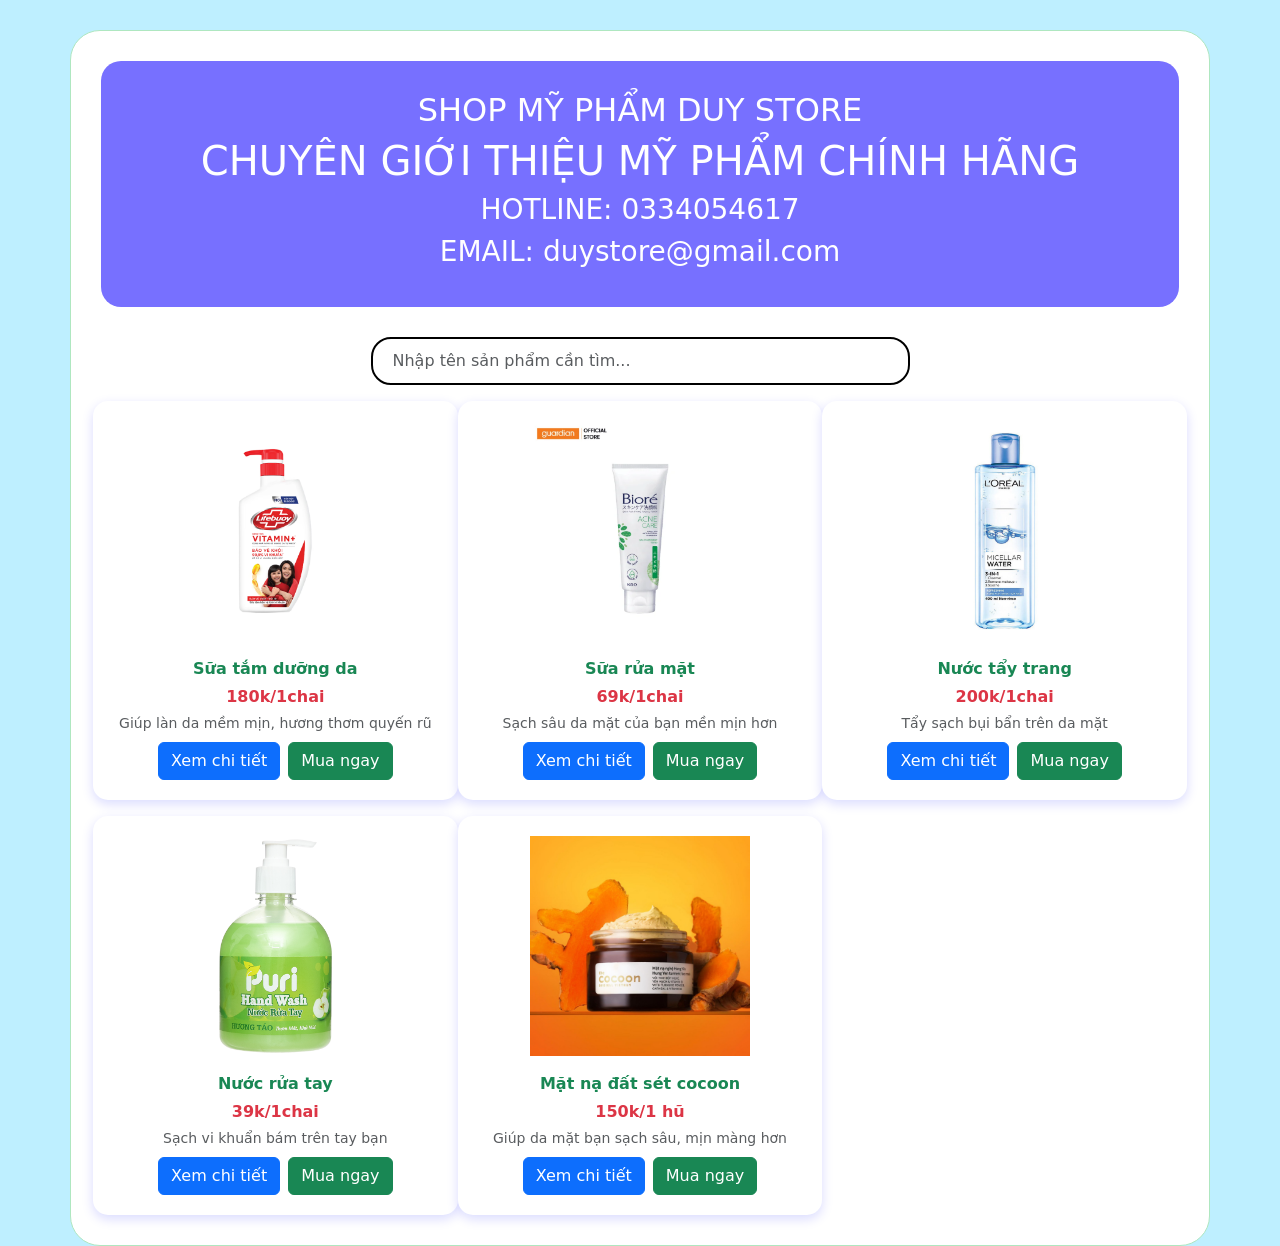
==== index.html @ 8e9f6245 "1/7/2026" ====
<!DOCTYPE html> 
<html lang="vi">
<head>
    <title> Trang số thong tin san pham day du </title>  
    <meta charset="utf-8"> 
    <meta name="viewport" content="width=device-width, initial-scale=1">
            
    <link href="https://cdn.jsdelivr.net/npm/bootstrap@5.3.3/dist/css/bootstrap.min.css" rel="stylesheet">

    <script src="https://cdn.jsdelivr.net/npm/bootstrap@5.3.3/dist/js/bootstrap.bundle.min.js"></script>
        
    <script src="js/script.js"></script>
    <link rel="stylesheet" href="css/style.css">

</head>
        
    <body>
     
        <div class="container main-box">
                <!-- Banner -->
                <div class="banner">
                        <h2>SHOP MỸ PHẨM DUY STORE</h2>
                        <h1>CHUYÊN GIỚI THIỆU MỸ PHẨM CHÍNH HÃNG</h1>
                        <h3>HOTLINE: 0334054617</h3>
                        <h3>EMAIL: duystore@gmail.com</h3>
                </div>
              
                <!-- THÊM THANH TÌM KIẾM VÀO ĐÂY -->
                <div class="col-12 my-3 d-flex justify-content-center">
                            <input type="text" id="search-input" class="form-control w-50 search-box" placeholder="Nhập tên sản phẩm cần tìm...">
                </div>
                            
                <div id="list" class="row g-3">
                    <!-- Các sản phẩm sẽ được load vào đây bằng JavaScript -->
                </div>
        </div>

                <script>
                    loadAllProducts(product);
                    // Gọi hàm kích hoạt tính năng tìm kiếm sau khi load sản phẩm
                    initSearch();
                </script>
    </body> 
</html>
---- css/style.css ----
#image{
    width: 500px;
    height: 550px;
    object-fit: contain;
    display: block;
    margin: 0 auto 10px;
}

#container{
    display: flex;
    flex-direction: column;
    justify-content: center;
    align-items: center;
    background-color: #ffffff;
    padding: 20px;

}

body{
    background-color: #beefff;
}

/* Định dạng cho hộp chính */
.main-box{
    background: rgb(255, 255, 255);
    border: 1px solid #afe7c0;
    border-radius: 30px;
    padding: 30px;
    margin-top: 30px;
}

.banner{
    background:#7770ff;
    color:rgb(255, 255, 255);
    text-align:center;
    padding:30px;
    border-radius:20px;
    margin-bottom:30px;
}

.product-card{
    background:white;
    border-radius:15px;
    box-shadow:0 4px 12px rgba(0, 13, 255, 0.15);
    padding:20px;
    transition:0.3s;
}

.product-card:hover{
    transform:translateY(-5px);
}

/* Định dạng cho ô tìm kiếm */
.search-box {
    border: 2px solid #000000;
    border-radius: 20px;
    padding: 10px 20px;
    font-size: 16px;
    transition: 0.3s;
}

.search-box:focus {
    border-color: #7770ff;
    box-shadow: 0 0 8px rgba(119, 112, 255, 0.3);
}
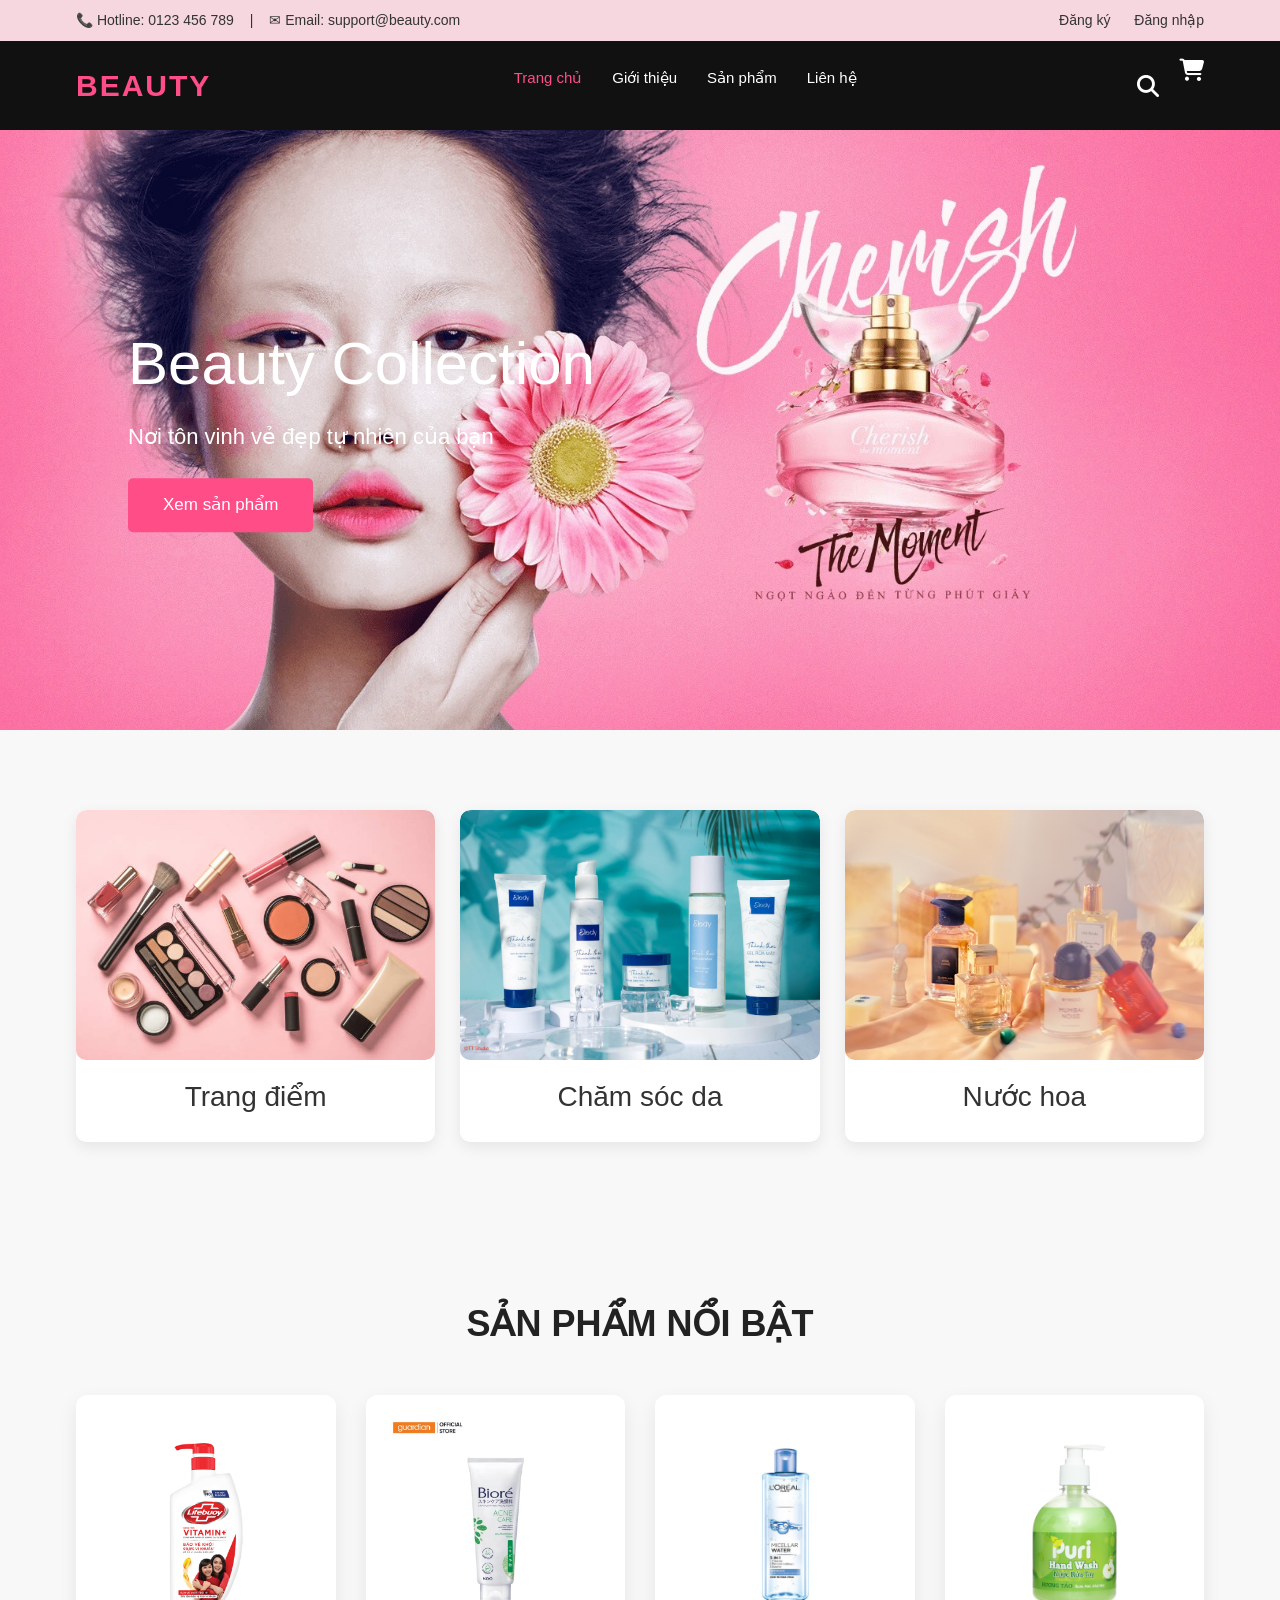
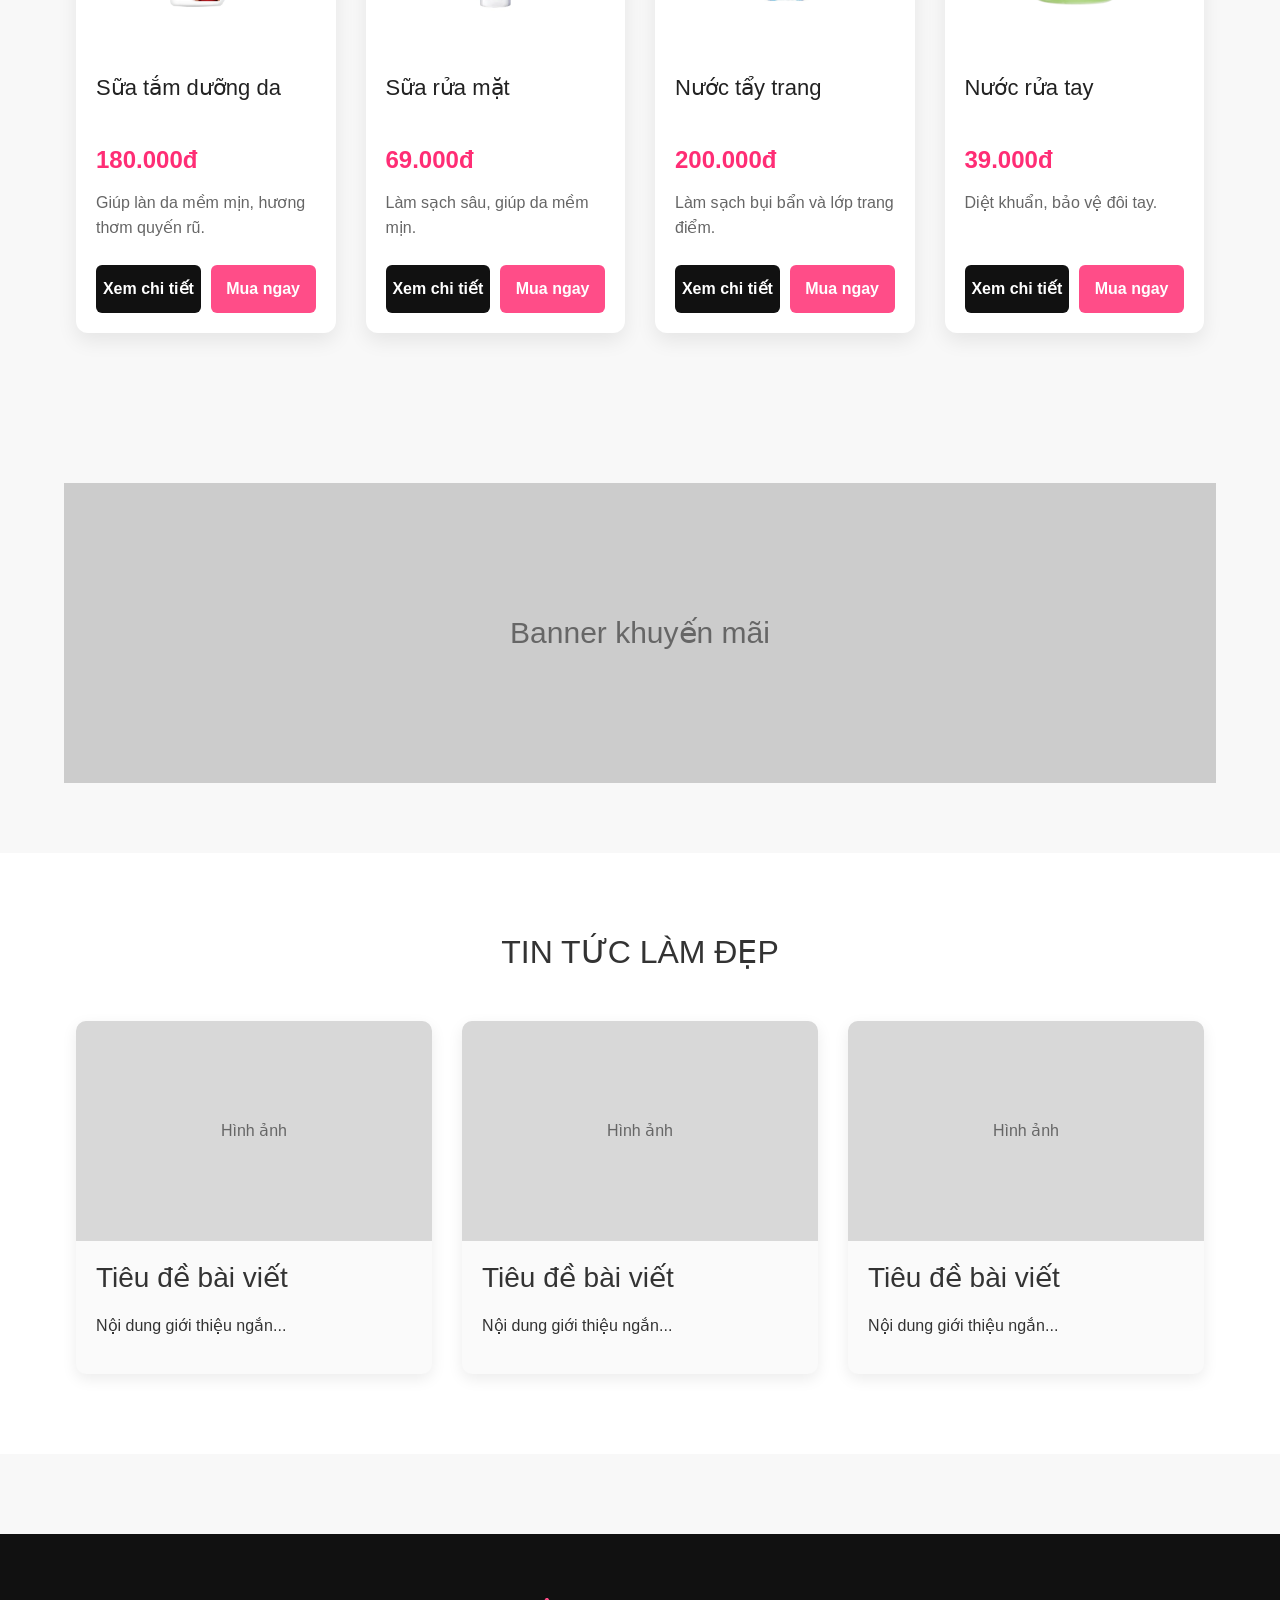
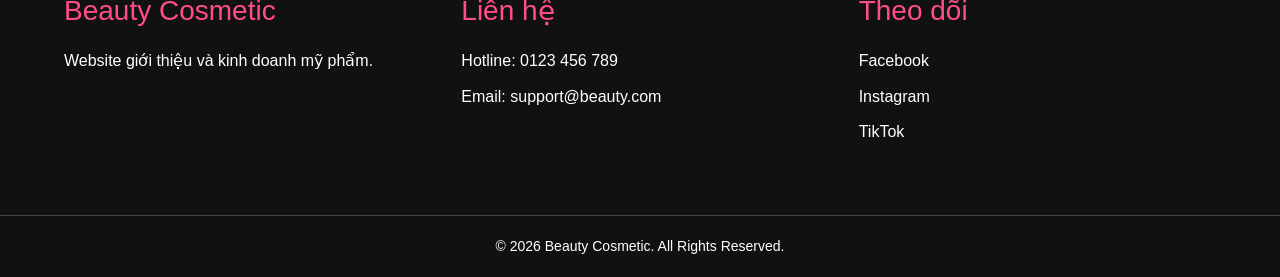
==== commit c71cdd34: "ngay 2/7 demo" ====
--- a/index.html
+++ b/index.html
@@ -1,44 +1,295 @@
-<!DOCTYPE html> 
+<!DOCTYPE html>
 <html lang="vi">
+
 <head>
-    <title> Trang số thong tin san pham day du </title>  
-    <meta charset="utf-8"> 
-    <meta name="viewport" content="width=device-width, initial-scale=1">
-            
+    <meta charset="UTF-8">
+    <meta name="viewport" content="width=device-width, initial-scale=1.0">
+    <title>Beauty Cosmetic</title>
     <link href="https://cdn.jsdelivr.net/npm/bootstrap@5.3.3/dist/css/bootstrap.min.css" rel="stylesheet">
-
-    <script src="https://cdn.jsdelivr.net/npm/bootstrap@5.3.3/dist/js/bootstrap.bundle.min.js"></script>
-        
-    <script src="js/script.js"></script>
-    <link rel="stylesheet" href="css/style.css">
-
+    <script src="https://cdn.jsdelivr.net/npm/bootstrap@5.3.3/dist/js/bootstrap.bundle.min.js"></script> 
+
+    <link rel="stylesheet" href="css/styleindex.css">
+
+    <link rel="stylesheet"
+        href="https://cdnjs.cloudflare.com/ajax/libs/font-awesome/6.7.2/css/all.min.css">
+    
+        <script src="js/lib.js"></script>
 </head>
-        
-    <body>
-     
-        <div class="container main-box">
-                <!-- Banner -->
-                <div class="banner">
-                        <h2>SHOP MỸ PHẨM DUY STORE</h2>
-                        <h1>CHUYÊN GIỚI THIỆU MỸ PHẨM CHÍNH HÃNG</h1>
-                        <h3>HOTLINE: 0334054617</h3>
-                        <h3>EMAIL: duystore@gmail.com</h3>
-                </div>
-              
-                <!-- THÊM THANH TÌM KIẾM VÀO ĐÂY -->
-                <div class="col-12 my-3 d-flex justify-content-center">
-                            <input type="text" id="search-input" class="form-control w-50 search-box" placeholder="Nhập tên sản phẩm cần tìm...">
-                </div>
-                            
-                <div id="list" class="row g-3">
-                    <!-- Các sản phẩm sẽ được load vào đây bằng JavaScript -->
-                </div>
-        </div>
-
-                <script>
-                    loadAllProducts(product);
-                    // Gọi hàm kích hoạt tính năng tìm kiếm sau khi load sản phẩm
-                    initSearch();
-                </script>
-    </body> 
+
+<body>
+
+    <!--================ HEADER TOP ================-->
+
+    <div class="top-header">
+
+        <div class="container">
+
+            <div class="top-left">
+                <span>📞 Hotline: 0123 456 789</span>
+                <span>|</span>
+                <span>✉ Email: support@beauty.com</span>
+            </div>
+
+            <div class="top-right">
+                <a href="/html/dang-ky.html">Đăng ký</a>
+                <a href="/html/dang-nhap.html">Đăng nhập</a>
+            </div>
+
+        </div>
+
+    </div>
+
+    <!--================ MENU ================-->
+
+    <header>
+
+        <div class="container">
+
+            <div class="logo">
+                BEAUTY
+            </div>
+
+            <nav>
+
+                <ul>
+
+                    <li><a class="active" href="index.html" target="_blank">Trang chủ</a></li>
+
+                    <li><a href="/html/gioi-thieu.html" target="_blank">Giới thiệu</a></li>
+
+                    <li><a href="/html/san-pham.html" target="_blank">Sản phẩm</a></li>
+
+                    <li><a href="/html/lien-he.html" target="_blank">Liên hệ</a></li>
+
+                </ul>
+
+            </nav>
+                 <div class="menu-icon">
+
+                        <div class="search-box">
+
+                            <input
+                                type="text"
+                                id="search-input"
+                                placeholder="Nhập tên sản phẩm..."
+                            >
+
+                            <i class="fa-solid fa-magnifying-glass" id="search-btn"></i>
+
+                        </div>
+
+                        <i class="fa-solid fa-cart-shopping"></i>
+
+                </div>
+        </div>
+
+    </header>
+
+
+    <!--================ BANNER ================-->
+
+    <section class="banner">
+
+        <!-- Banner hình ảnh-->
+        <div class="banner-image">
+            <img src="/assets/images/anhnen.jpg" alt="Banner">
+        </div>
+        <!-- Nội dung banner -->
+        <div class="banner-content">
+
+            <h1>Beauty Collection</h1>
+
+            <p>
+                Nơi tôn vinh vẻ đẹp tự nhiên của bạn
+            </p>
+
+            <button>Xem sản phẩm</button>
+
+        </div>
+
+    </section>
+
+
+
+    <!--================ DANH MỤC NỔI BẬT ================-->
+
+    <section class="category">
+
+        <div class="container">
+
+            <div class="category-box">
+
+                <div class="image-placeholder">
+                    <img src ="/assets/images/anhtrangdiem.jpg" alt="Trang điểm">
+                </div>
+
+                <h3>Trang điểm</h3>
+
+            </div>
+
+            <div class="category-box">
+
+                <div class="image-placeholder">
+                    <img src ="/assets/images/mypham.jpg" alt="Chăm sóc da">
+                </div>
+
+                <h3>Chăm sóc da</h3>
+
+            </div>
+
+            <div class="category-box">
+
+                <div class="image-placeholder">
+                    <img src ="/assets/images/nuochoa.jpg" alt="Nước hoa">
+                </div>
+
+                <h3>Nước hoa</h3>
+
+            </div>
+
+        </div>
+
+    </section>
+
+
+
+    <!--================ SẢN PHẨM NỔI BẬT ================-->
+
+    <section class="product"> 
+
+        <h2>SẢN PHẨM NỔI BẬT</h2>
+
+         <div class="container" id="list">
+
+            <!-- Các sản phẩm sẽ được load vào đây bằng JavaScript -->
+        </div>
+
+    </section>
+    
+    <!--================ KHUYẾN MÃI ================-->
+
+    <section class="promotion">
+
+        <div class="promotion-image">
+
+            Banner khuyến mãi
+
+        </div>
+
+    </section>
+
+
+
+    <!--================ TIN TỨC ================-->
+
+    <section class="news">
+
+        <h2>TIN TỨC LÀM ĐẸP</h2>
+
+        <div class="container">
+
+            <div class="news-card">
+
+                <div class="news-image">
+
+                    Hình ảnh
+
+                </div>
+
+                <h3>Tiêu đề bài viết</h3>
+
+                <p>
+                    Nội dung giới thiệu ngắn...
+                </p>
+
+            </div>
+
+            <div class="news-card">
+
+                <div class="news-image">
+
+                    Hình ảnh
+
+                </div>
+
+                <h3>Tiêu đề bài viết</h3>
+
+                <p>
+                    Nội dung giới thiệu ngắn...
+                </p>
+
+            </div>
+
+            <div class="news-card">
+
+                <div class="news-image">
+
+                    Hình ảnh
+
+                </div>
+
+                <h3>Tiêu đề bài viết</h3>
+
+                <p>
+                    Nội dung giới thiệu ngắn...
+                </p>
+
+            </div>
+
+        </div>
+
+    </section>
+
+
+
+    <!--================ FOOTER ================-->
+
+    <footer>
+
+        <div class="container">
+
+            <div class="footer-col">
+
+                <h3>Beauty Cosmetic</h3>
+
+                <p>
+                    Website giới thiệu và kinh doanh mỹ phẩm.
+                </p>
+
+            </div>
+
+            <div class="footer-col">
+
+                <h3>Liên hệ</h3>
+
+                <p>Hotline: 0123 456 789</p>
+
+                <p>Email: support@beauty.com</p>
+
+            </div>
+
+            <div class="footer-col">
+
+                <h3>Theo dõi</h3>
+
+                <p>Facebook</p>
+
+                <p>Instagram</p>
+
+                <p>TikTok</p>
+
+            </div>
+
+        </div>
+
+        <div class="copyright">
+
+            © 2026 Beauty Cosmetic. All Rights Reserved.
+
+        </div>
+
+    </footer>
+
+</body>
+
 </html>
--- a/css/styleindex.css
+++ b/css/styleindex.css
@@ -0,0 +1,615 @@
+/* ==========================
+   RESET
+========================== */
+
+*{
+    margin:0;
+    padding:0;
+    box-sizing:border-box;
+}
+
+body{
+    font-family:Arial, Helvetica, sans-serif;
+    background:#f8f8f8;
+    color:#333;
+}
+
+a{
+    text-decoration:none;
+    color:inherit;
+}
+
+ul{
+    list-style:none;
+}
+
+.container{
+    width:90%;
+    max-width:1200px;
+    margin:auto;
+}
+
+/* ==========================
+   TOP HEADER
+========================== */
+
+.top-header{
+    background:#f7d7df;
+    padding:10px 0;
+    font-size:14px;
+}
+
+.top-header .container{
+    display:flex;
+    justify-content:space-between;
+    align-items:center;
+}
+
+.top-left span{
+    margin-right:12px;
+}
+
+.top-right a{
+    margin-left:20px;
+    transition:.3s;
+}
+
+.top-right a:hover{
+    color:#d63384;
+}
+
+/* ==========================
+   HEADER
+========================== */
+
+header{
+    background:#111;
+    color:white;
+    padding:18px 0;
+    position:sticky;
+    top:0;
+    z-index:999;
+}
+
+header .container{
+    display:flex;
+    justify-content:space-between;
+    align-items:center;
+}
+
+.logo{
+    font-size:30px;
+    font-weight:bold;
+    color:#ff4d88;
+    letter-spacing:2px;
+}
+
+/* ==========================
+   MENU
+========================== */
+
+nav ul{
+    display:flex;
+    gap:30px;
+}
+
+nav ul li a{
+    color:white;
+    transition:.3s;
+    font-size:15px;
+}
+
+nav ul li a:hover,
+nav ul li a.active{
+    color:#ff4d88;
+}
+
+/* ==========================
+   ICON
+========================== */
+
+.menu-icon{
+    display:flex;
+    gap:20px;
+    font-size:22px;
+    cursor:pointer;
+}
+
+.menu-icon i:hover{
+    color:#ff4d88;
+}
+
+/* ===== SEARCH ===== */
+
+.search-box{
+    display:flex;
+    align-items:center;
+    position:relative;
+}
+
+#search-btn{
+    cursor:pointer;
+    font-size:22px;
+    color:white;
+    transition:.3s;
+}
+
+#search-btn:hover{
+    color:#ff4d88;
+}
+
+#search-input{
+
+    width:0;
+
+    opacity:0;
+
+    padding:10px 0;
+
+    border:none;
+
+    outline:none;
+
+    border-radius:30px;
+
+    transition:.4s;
+
+    margin-right:10px;
+}
+
+/* Khi mở */
+
+.search-box.active #search-input{
+
+    width:220px;
+
+    opacity:1;
+
+    padding:10px 15px;
+
+    border:1px solid #ddd;
+}
+
+/* ==========================
+   BANNER
+========================== */
+
+.banner{
+    position: relative;
+    width: 100%;
+    height: 600px;
+    overflow: hidden;
+}
+
+.banner-image{
+    width: 100%;
+    height: 100%;
+}
+
+.banner-image img{
+    width: 100%;
+    height: 100%;
+    object-fit: cover;
+    display: block;
+}
+
+.banner-content{
+    position:absolute;
+    top:50%;
+    left:10%;
+    transform:translateY(-50%);
+    color:white;
+}
+
+.banner-content h1{
+    font-size:60px;
+    margin-bottom:20px;
+}
+
+.banner-content p{
+    font-size:22px;
+    margin-bottom:25px;
+}
+
+.banner-content button{
+    padding:14px 35px;
+    border:none;
+    background:#ff4d88;
+    color:white;
+    font-size:17px;
+    cursor:pointer;
+    border-radius:5px;
+    transition:.3s;
+}
+
+.banner-content button:hover{
+    background:#e91e63;
+}
+
+/* ==========================
+   CATEGORY
+========================== */
+
+.category{
+    padding:80px 0;
+}
+
+.category .container{
+    display:flex;
+    justify-content:space-between;
+    gap:25px;
+}
+
+.category-box{
+    background:white;
+    width:32%;
+    border-radius:10px;
+    overflow:hidden;
+    text-align:center;
+    box-shadow:0 5px 15px rgba(0,0,0,.08);
+    transition:.3s;
+}
+
+.category-box:hover{
+    transform:translateY(-8px);
+}
+
+.image-placeholder{
+    height:250px;
+    background:#d8d8d8;
+    display:flex;
+    justify-content:center;
+    align-items:center;
+    overflow:hidden; /* Đảm bảo hình ảnh không vượt ra ngoài khung */
+    border-radius:10px;
+}
+
+.image-placeholder img{
+    width:100%;
+    height:100%;
+    object-fit:cover; /* Giữ tỉ lệ hình ảnh và cắt nếu cần */
+    display:block; /* Đảm bảo hình ảnh hiển thị đúng cách */
+}
+
+.category-box h3{
+    padding:20px;
+}
+
+/* ==========================
+   PRODUCT
+========================== */
+
+.product{
+    padding:80px 0;
+    background:#f8f8f8;
+}
+
+.product h2{
+    text-align:center;
+    margin-bottom:50px;
+    font-size:36px;
+    font-weight:bold;
+    color:#222;
+}
+.product .container{
+    display:grid;
+    grid-template-columns:repeat(4,1fr);
+    gap:30px;
+}
+
+.product-card{
+    background:#fff;
+    border-radius:12px;
+    overflow:hidden;
+    box-shadow:0 8px 20px rgba(0,0,0,.08);
+    transition:.35s;
+    display:flex;
+    flex-direction:column;
+}
+
+.product-card:hover{
+    transform:translateY(-10px);
+    box-shadow:0 15px 30px rgba(0,0,0,.15);
+}
+
+.product-card .image{
+    height:260px;
+    display:flex;
+    justify-content:center;
+    align-items:center;
+    background:#fff;
+    padding:20px;
+}
+
+.product-card img{
+    width:100%;
+    height:100%;
+    object-fit:contain;
+    transition:.3s;
+}
+
+.product-card:hover img{
+    transform:scale(1.05);
+}
+
+.product-card .info{
+    padding:20px;
+    display:flex;
+    flex-direction:column;
+    flex:1;
+}
+
+.product-card h3{
+    font-size:22px;
+    color:#222;
+    margin-bottom:12px;
+    min-height:55px;
+}
+
+.price{
+    color:#ff2d75;
+    font-size:24px;
+    font-weight:bold;
+    margin-bottom:12px;
+}
+
+.desc{
+    color:#666;
+    line-height:1.6;
+    min-height:55px;
+    margin-bottom:20px;
+}
+
+.button-group{
+    margin-top:auto;
+    display:flex;
+    justify-content:space-between;
+    gap:10px;
+}
+
+.btn-detail,
+.btn-buy{
+    flex:1;
+    text-align:center;
+    padding:12px 0;
+    border-radius:6px;
+    color:#fff;
+    font-weight:bold;
+    transition:.3s;
+}
+
+.btn-detail{
+    background:#111;
+}
+
+.btn-detail:hover{
+    background:#333;
+}
+
+.btn-buy{
+    background:#ff4d88;
+}
+
+.btn-buy:hover{
+    background:#e91e63;
+}
+
+/* ==========================
+   PROMOTION
+========================== */
+
+.promotion{
+    padding:70px 0;
+}
+
+.promotion-image{
+    width:90%;
+    max-width:1200px;
+    height:300px;
+    margin:auto;
+    background:#cccccc;
+    display:flex;
+    justify-content:center;
+    align-items:center;
+    font-size:30px;
+    color:#666;
+}
+
+/* ==========================
+   NEWS
+========================== */
+
+.news{
+    padding:80px 0;
+    background:white;
+}
+
+.news h2{
+    text-align:center;
+    margin-bottom:50px;
+}
+
+.news .container{
+    display:grid;
+    grid-template-columns:repeat(3,1fr);
+    gap:30px;
+}
+
+.news-card{
+    background:#fafafa;
+    border-radius:10px;
+    overflow:hidden;
+    box-shadow:0 5px 15px rgba(0,0,0,.08);
+    transition:.3s;
+}
+
+.news-card:hover{
+    transform:translateY(-8px);
+}
+
+.news-image{
+    height:220px;
+    background:#d8d8d8;
+    display:flex;
+    justify-content:center;
+    align-items:center;
+    color:#666;
+}
+
+.news-card h3{
+    padding:20px 20px 10px;
+}
+
+.news-card p{
+    padding:0 20px 20px;
+    line-height:1.6;
+}
+
+/* ==========================
+   FOOTER
+========================== */
+
+footer{
+    background:#111;
+    color:white;
+    margin-top:80px;
+}
+
+footer .container{
+    display:grid;
+    grid-template-columns:repeat(3,1fr);
+    gap:40px;
+    padding:60px 0;
+}
+
+footer h3{
+    margin-bottom:20px;
+    color:#ff4d88;
+}
+
+footer p{
+    margin-bottom:10px;
+    line-height:1.6;
+}
+
+.copyright{
+    text-align:center;
+    border-top:1px solid #444;
+    padding:20px;
+    font-size:14px;
+}
+
+/* ==========================
+   RESPONSIVE
+========================== */
+
+@media (max-width: 992px) {
+
+    nav{
+        display:none;
+    }
+
+    .category .container,
+    .product .container,
+    .news .container,
+    footer .container{
+        display:grid;
+        gap:20px;
+    }
+
+    .category .container{
+        grid-template-columns:repeat(2,1fr);
+    }
+
+    .product .container{
+        grid-template-columns:repeat(2,1fr);
+    }
+
+    .news .container{
+        grid-template-columns:repeat(2,1fr);
+    }
+
+    footer .container{
+        grid-template-columns:repeat(2,1fr);
+    }
+
+    .banner-content h1{
+        font-size:48px;
+    }
+
+} 
+
+@media (max-width: 768px) {
+
+    .top-header .container{
+        flex-direction:column;
+        gap:10px;
+        text-align:center;
+    }
+
+    header .container{
+        flex-direction:column;
+        gap:15px;
+    }
+
+    .banner{
+        height:420px;
+    }
+
+    .banner-content{
+        left:8%;
+    }
+
+    .banner-content h1{
+        font-size:36px;
+    }
+
+    .banner-content p{
+        font-size:18px;
+    }
+
+    .category .container,
+    .product .container,
+    .news .container,
+    footer .container{
+        grid-template-columns:1fr;
+    }
+
+    .category-box{
+        width:100%;
+    }
+
+    .product-card .image{
+        height:220px;
+    }
+
+}
+@media (max-width: 576px){
+
+    .banner{
+        height:320px;
+    }
+
+    .banner-content h1{
+        font-size:28px;
+    }
+
+    .banner-content p{
+        font-size:16px;
+    }
+
+    .product h2,
+    .news h2{
+        font-size:28px;
+    }
+
+    .button-group{
+        flex-direction:column;
+    }
+
+    .btn-detail,
+    .btn-buy{
+        width:100%;
+    }
+
+}
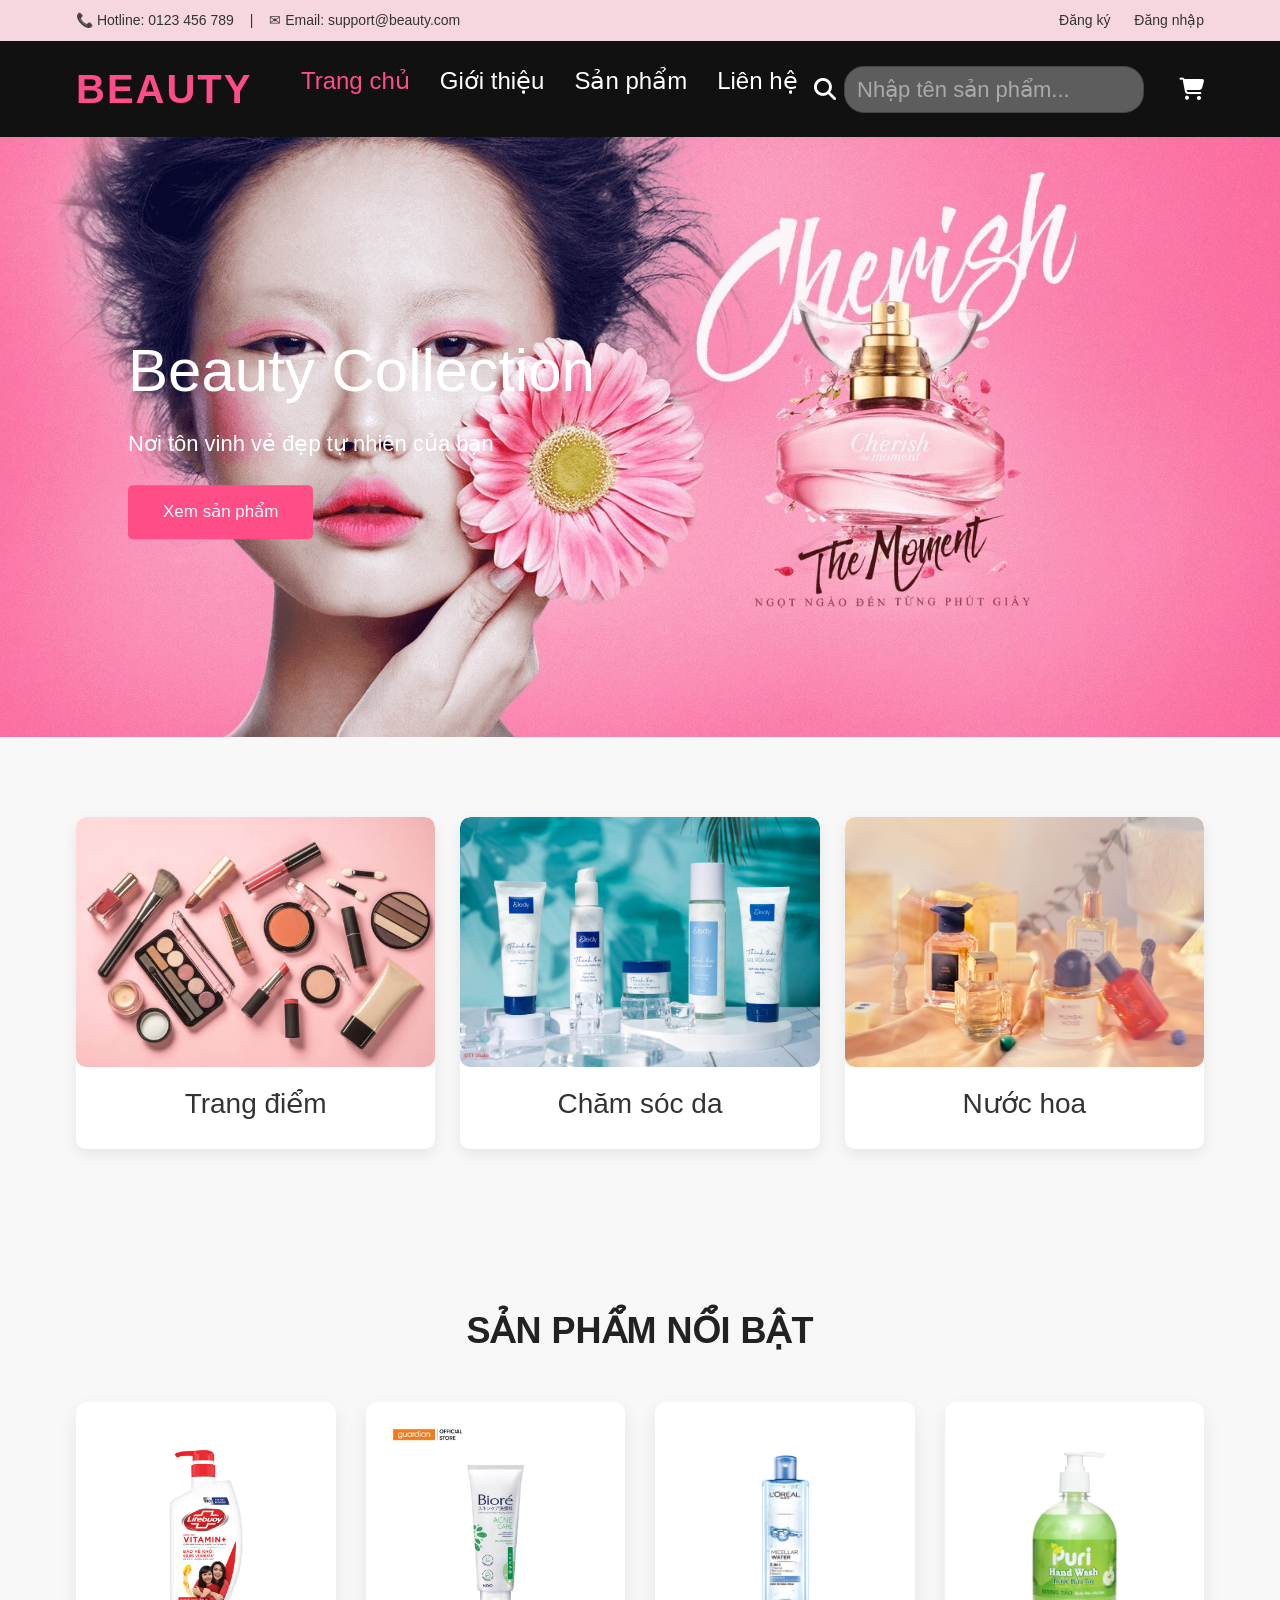
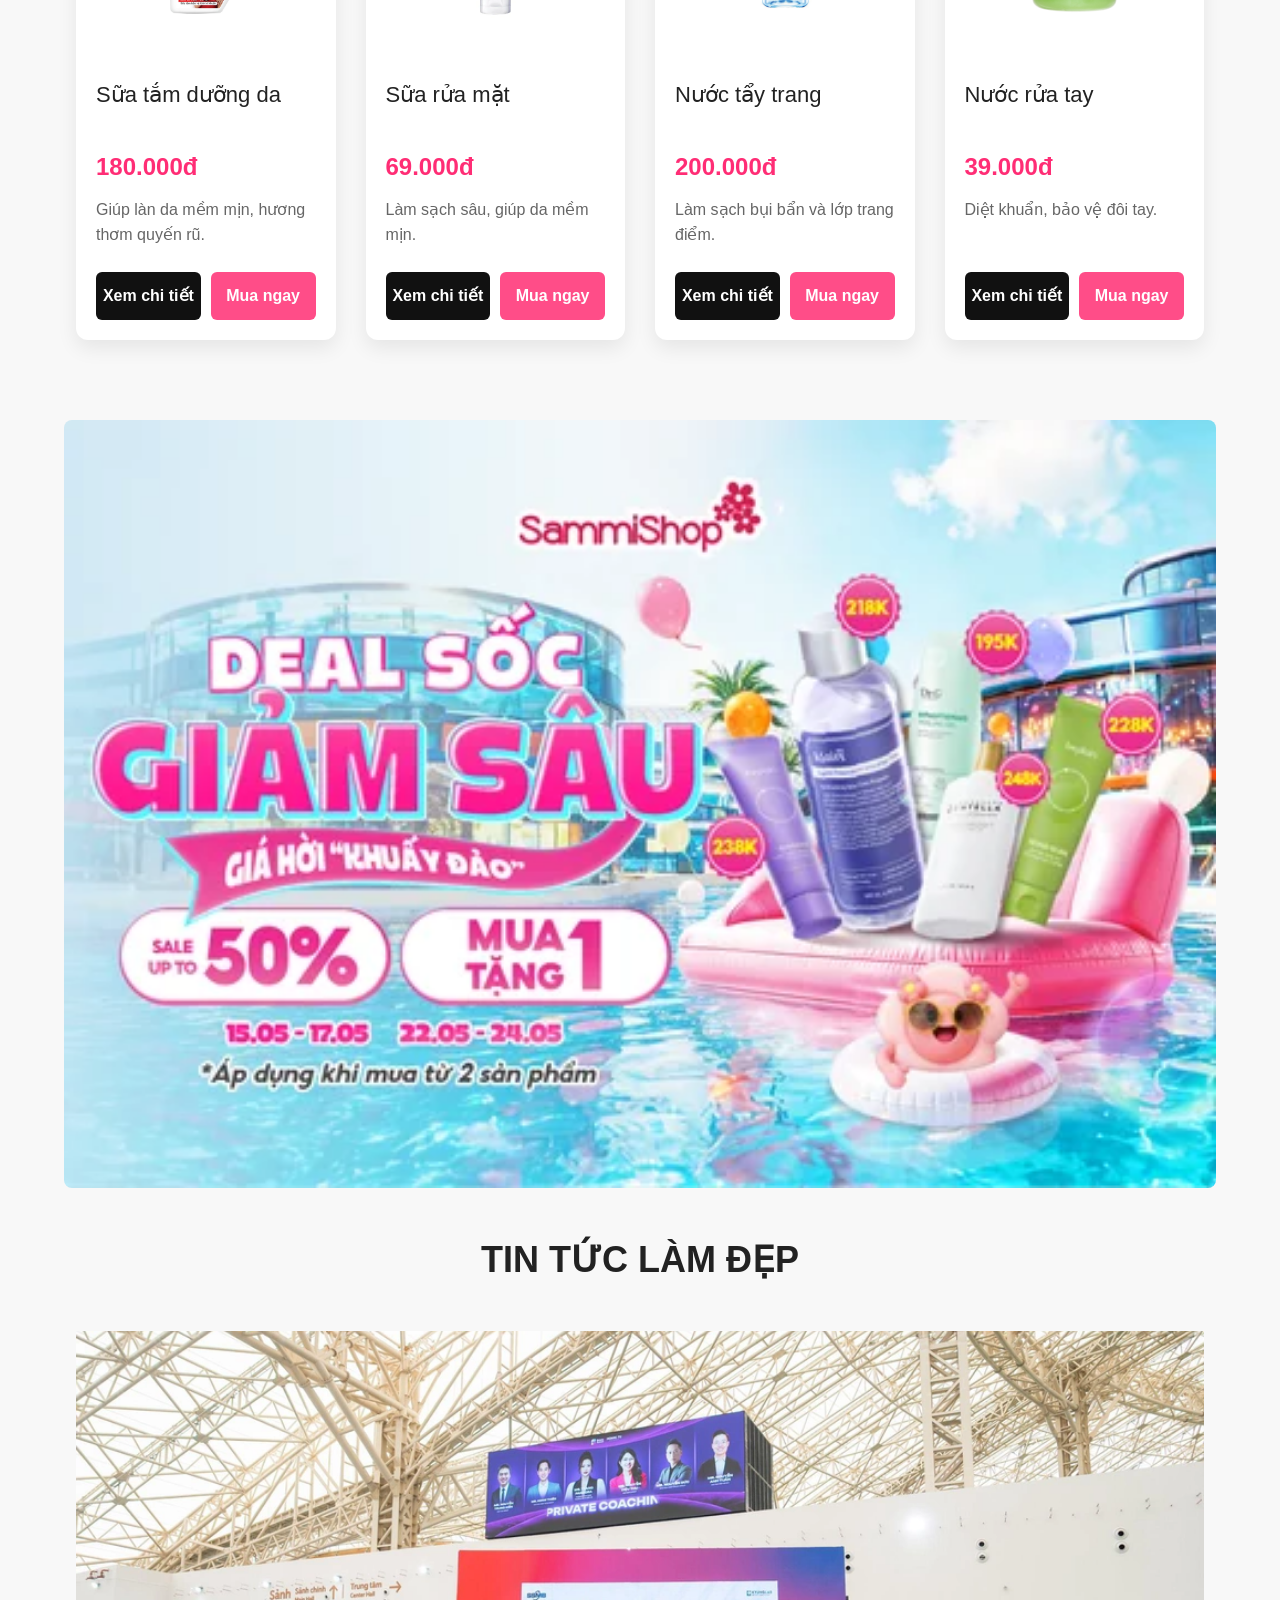
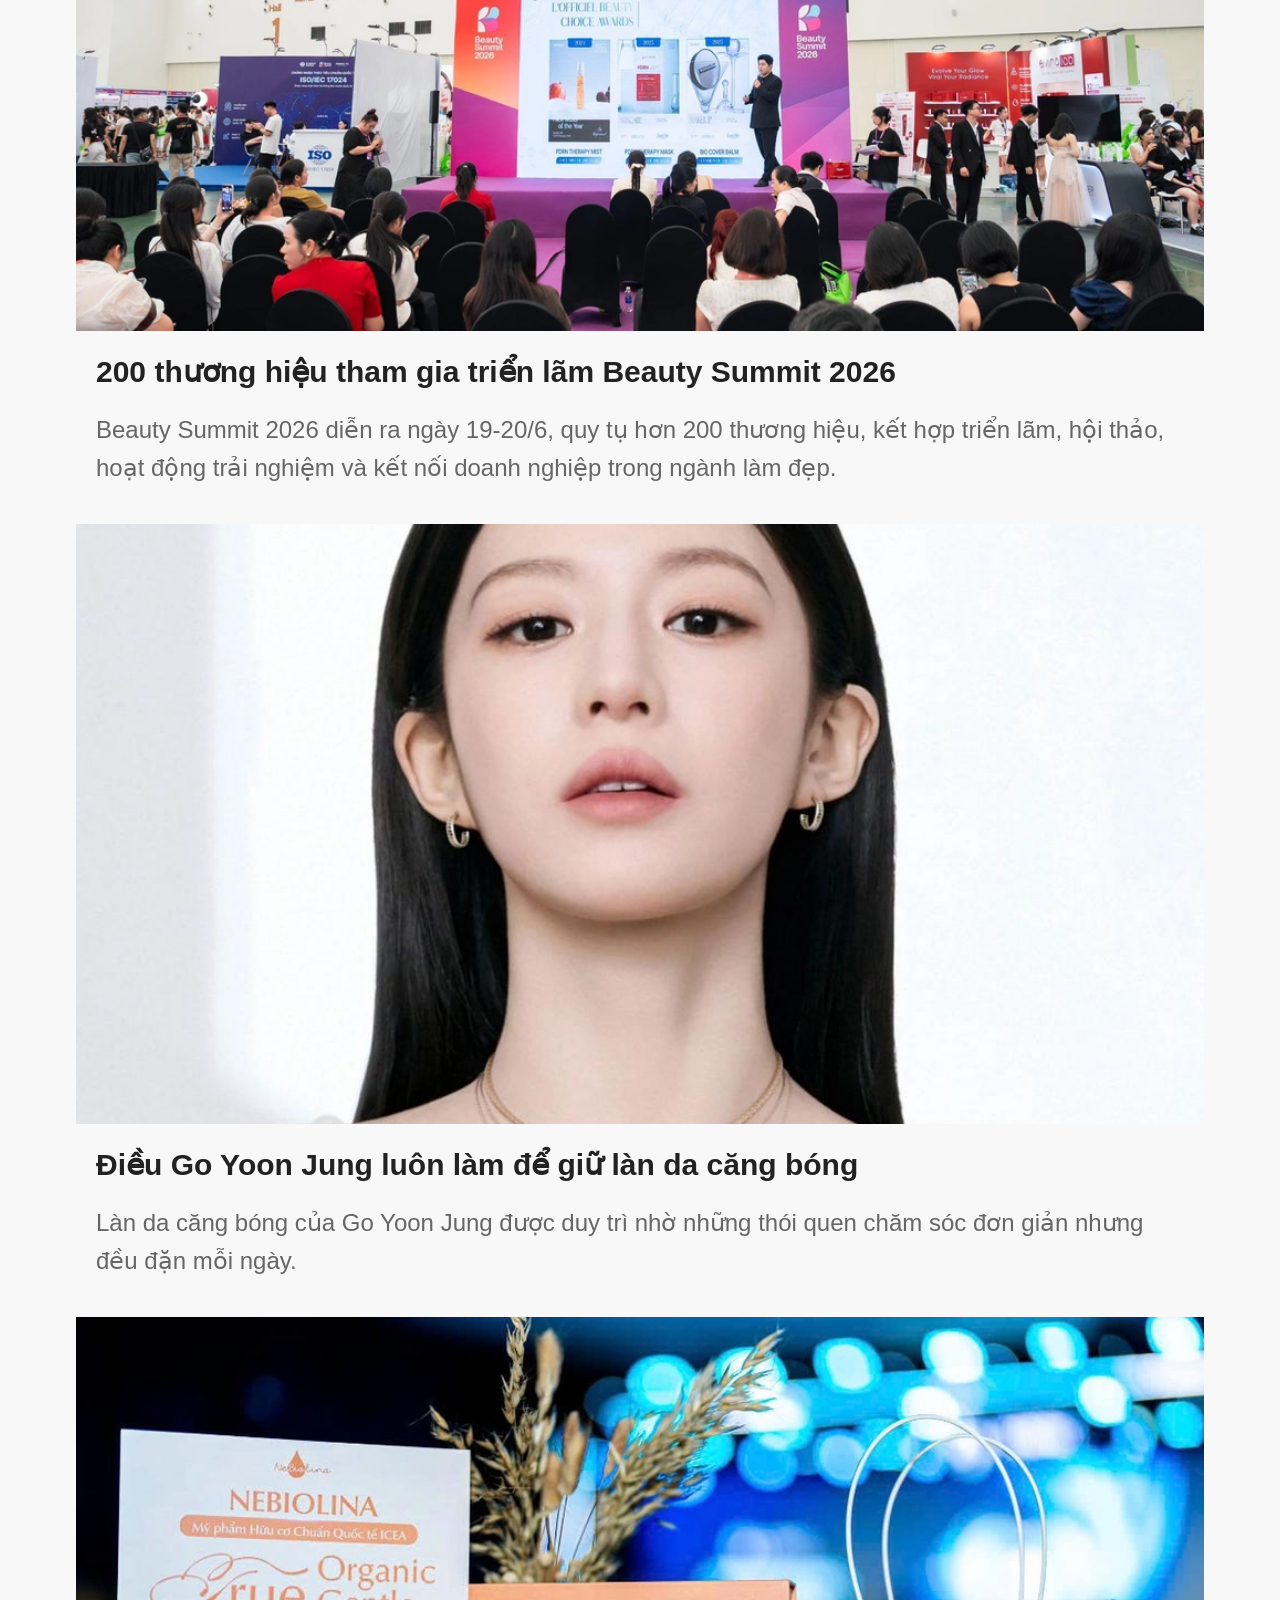
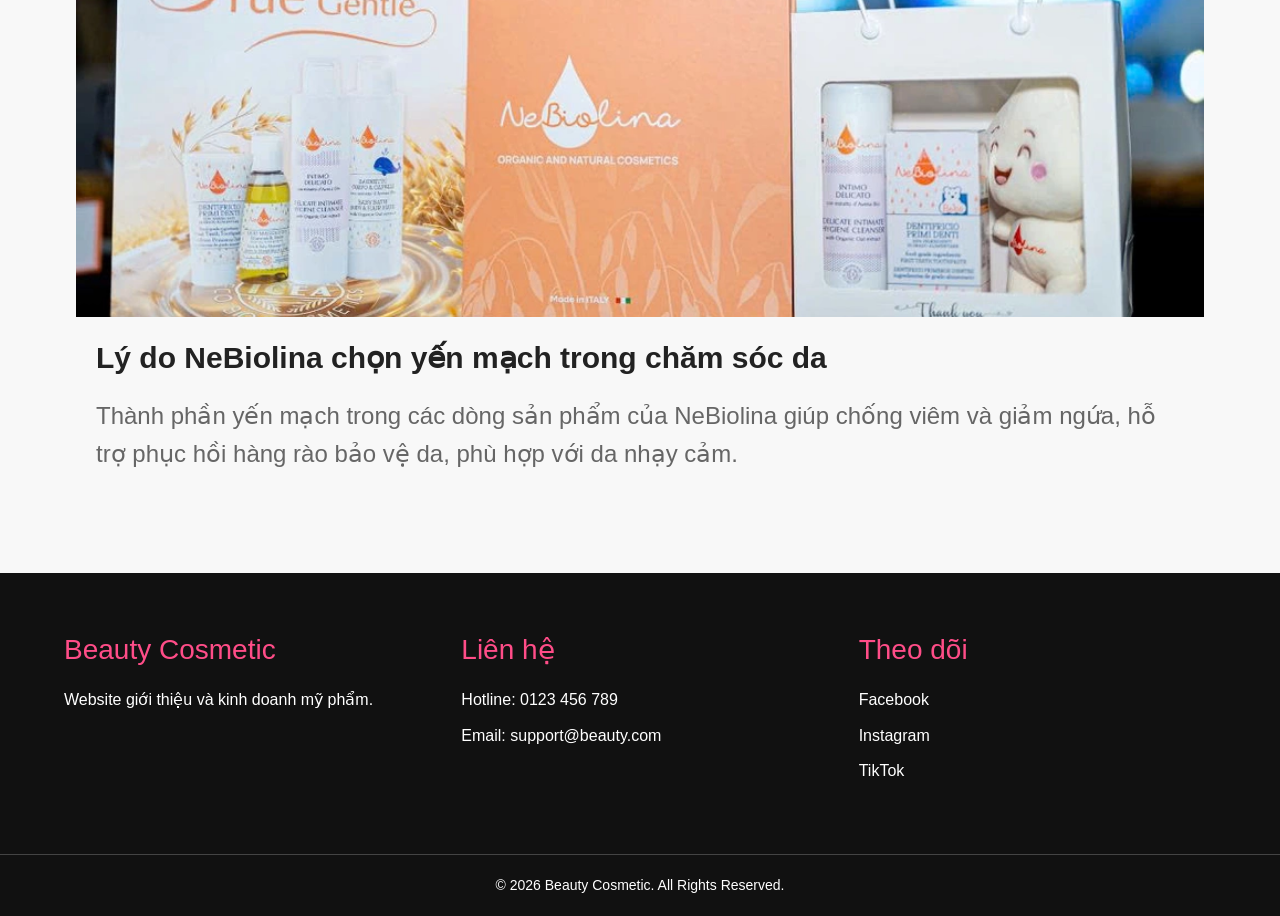
==== commit e0219380: "update 3/7" ====
--- a/index.html
+++ b/index.html
@@ -66,21 +66,23 @@
             </nav>
                  <div class="menu-icon">
 
-                        <div class="search-box">
-
+                <div class="search-box">
+
+                     <div class="search-box">
+                            <i class="fa-solid fa-magnifying-glass" id="search-btn"></i>
                             <input
                                 type="text"
                                 id="search-input"
                                 placeholder="Nhập tên sản phẩm..."
                             >
-
-                            <i class="fa-solid fa-magnifying-glass" id="search-btn"></i>
-
-                        </div>
-
-                        <i class="fa-solid fa-cart-shopping"></i>
-
-                </div>
+                    </div>
+
+              </div>
+                
+               <i class="fa-solid fa-cart-shopping"></i>
+
+             </div>
+                
         </div>
 
     </header>
@@ -172,7 +174,7 @@
 
         <div class="promotion-image">
 
-            Banner khuyến mãi
+            <img src="/assets/images/bannerkm.jpg" alt="Khuyến mãi">
 
         </div>
 
@@ -184,7 +186,7 @@
 
     <section class="news">
 
-        <h2>TIN TỨC LÀM ĐẸP</h2>
+        <h2 class="new-h2">TIN TỨC LÀM ĐẸP</h2>
 
         <div class="container">
 
@@ -192,14 +194,16 @@
 
                 <div class="news-image">
 
-                    Hình ảnh
-
-                </div>
-
-                <h3>Tiêu đề bài viết</h3>
-
-                <p>
-                    Nội dung giới thiệu ngắn...
+                    <img src="/assets/images/tintuc1.jpg" alt="Beauty Summit 2026">
+
+                </div>
+
+                <h3><a href="https://vnexpress.net/200-thuong-hieu-tham-gia-trien-lam-beauty-summit-2026-5088169.html" target="_blank">200 thương hiệu tham gia triển lãm Beauty Summit 2026</a></h3>
+
+                <p>
+                    Beauty Summit 2026 diễn ra ngày 19-20/6, 
+                    quy tụ hơn 200 thương hiệu, kết hợp triển lãm, hội thảo,
+                    hoạt động trải nghiệm và kết nối doanh nghiệp trong ngành làm đẹp.
                 </p>
 
             </div>
@@ -208,14 +212,14 @@
 
                 <div class="news-image">
 
-                    Hình ảnh
-
-                </div>
-
-                <h3>Tiêu đề bài viết</h3>
-
-                <p>
-                    Nội dung giới thiệu ngắn...
+                    <img src="/assets/images/tintuc2.jpg" alt="Go Yoon Jung">
+
+                </div>
+
+                <h3><a href="https://ngoisao.vnexpress.net/dieu-go-yoon-jung-luon-lam-de-giu-lan-da-cang-bong-5092510.html" target="_blank">Điều Go Yoon Jung luôn làm để giữ làn da căng bóng</a></h3>
+
+                <p>
+                    Làn da căng bóng của Go Yoon Jung được duy trì nhờ những thói quen chăm sóc đơn giản nhưng đều đặn mỗi ngày.
                 </p>
 
             </div>
@@ -224,14 +228,14 @@
 
                 <div class="news-image">
 
-                    Hình ảnh
-
-                </div>
-
-                <h3>Tiêu đề bài viết</h3>
-
-                <p>
-                    Nội dung giới thiệu ngắn...
+                    <img src="/assets/images/tintuc3.jpg" alt="NeBiolina ">
+
+                </div>
+
+                <h3><a href="https://ngoisao.vnexpress.net/ly-do-nebiolina-chon-yen-mach-trong-cham-soc-da-5092510.html" target="_blank">Lý do NeBiolina chọn yến mạch trong chăm sóc da</a></h3>
+
+                <p>
+                   Thành phần yến mạch trong các dòng sản phẩm của NeBiolina giúp chống viêm và giảm ngứa, hỗ trợ phục hồi hàng rào bảo vệ da, phù hợp với da nhạy cảm.
                 </p>
 
             </div>
--- a/css/styleindex.css
+++ b/css/styleindex.css
@@ -78,7 +78,7 @@
 }
 
 .logo{
-    font-size:30px;
+    font-size:40px;
     font-weight:bold;
     color:#ff4d88;
     letter-spacing:2px;
@@ -96,7 +96,7 @@
 nav ul li a{
     color:white;
     transition:.3s;
-    font-size:15px;
+    font-size:24px;
 }
 
 nav ul li a:hover,
@@ -110,7 +110,8 @@
 
 .menu-icon{
     display:flex;
-    gap:20px;
+    gap: 35px;
+    align-items:center;
     font-size:22px;
     cursor:pointer;
 }
@@ -121,53 +122,49 @@
 
 /* ===== SEARCH ===== */
 
-.search-box{
-    display:flex;
-    align-items:center;
-    position:relative;
-}
-
-#search-btn{
-    cursor:pointer;
-    font-size:22px;
-    color:white;
-    transition:.3s;
-}
-
-#search-btn:hover{
-    color:#ff4d88;
-}
-
-#search-input{
-
-    width:0;
-
-    opacity:0;
-
-    padding:10px 0;
-
-    border:none;
-
-    outline:none;
-
-    border-radius:30px;
-
-    transition:.4s;
-
-    margin-right:10px;
-}
-
-/* Khi mở */
-
-.search-box.active #search-input{
-
-    width:220px;
-
-    opacity:1;
-
-    padding:10px 15px;
-
-    border:1px solid #ddd;
+.search-box {
+    display: flex;
+    align-items: center;
+    gap: 8px; /* Tạo khoảng cách nhỏ giữa ô nhập và icon kính lúp */
+}
+
+#search-input {
+    /* Loại bỏ absolute để nó hiển thị tự nhiên trên hàng */
+    position: relative;
+    top: 0;
+    transform: none;
+    
+    /* Hiển thị sẵn với kích thước cố định */
+    width: 300px; 
+    opacity: 1;
+    
+    padding: 6px 12px;
+    border: 1px solid #444;
+    border-radius: 20px;
+    outline: none;
+    transition: .3s;
+    background: #5d5d5d; /* Đổi nền tối một chút để hợp với thanh header màu đen */
+    color: white;
+}
+
+#search-input::placeholder {
+    color: #aaa;
+}
+
+#search-input:focus {
+    border-color: #ff4d88; /* Đổi màu viền khi click vào gõ chữ */
+    background: #333;
+}
+
+#search-btn {
+    cursor: pointer;
+    font-size: 22px;
+    color: white;
+    transition: .3s;
+}
+
+#search-btn:hover {
+    color: #ff4d88;
 }
 
 /* ==========================
@@ -395,74 +392,80 @@
 }
 
 /* ==========================
-   PROMOTION
-========================== */
-
-.promotion{
-    padding:70px 0;
-}
-
-.promotion-image{
-    width:90%;
-    max-width:1200px;
-    height:300px;
-    margin:auto;
-    background:#cccccc;
-    display:flex;
-    justify-content:center;
-    align-items:center;
-    font-size:30px;
-    color:#666;
-}
-
-/* ==========================
-   NEWS
-========================== */
-
-.news{
-    padding:80px 0;
-    background:white;
-}
-
-.news h2{
-    text-align:center;
-    margin-bottom:50px;
-}
-
-.news .container{
-    display:grid;
-    grid-template-columns:repeat(3,1fr);
-    gap:30px;
-}
-
-.news-card{
-    background:#fafafa;
-    border-radius:10px;
-    overflow:hidden;
-    box-shadow:0 5px 15px rgba(0,0,0,.08);
-    transition:.3s;
-}
-
-.news-card:hover{
-    transform:translateY(-8px);
-}
-
-.news-image{
-    height:220px;
-    background:#d8d8d8;
-    display:flex;
-    justify-content:center;
-    align-items:center;
-    color:#666;
-}
-
-.news-card h3{
-    padding:20px 20px 10px;
-}
-
-.news-card p{
-    padding:0 20px 20px;
-    line-height:1.6;
+   PROMOTION: Khuyến mãi 
+========================== */
+
+.promotion-image {
+    width: 90%;
+    max-width: 1200px;
+    height: auto; /*  đổi thành auto để khung co giãn theo ảnh */
+    margin: auto;
+    overflow: hidden; /* Ẩn phần ảnh thừa nếu bị tràn */
+    border-radius: 8px; /* Thêm bo góc nhẹ cho đẹp */
+}
+
+/* Thêm mới đoạn này để ảnh khít và đẹp với khung */
+.promotion-image img {
+    width: 100%;
+    height: 100%;
+    object-fit: cover; /* Giúp ảnh tự lấp đầy khung mà không bị méo */
+    display: block;
+}
+
+/* ==========================
+   NEWS: Tin tức
+========================== */
+/* Đảm bảo khung chứa ảnh hoạt động chính xác */
+.news-image {
+    height: 600px;
+    background: #d8d8d8;
+    display: flex;
+    justify-content: center;
+    align-items: center;
+    color: #666;
+    overflow: hidden; /* Giữ ảnh không tràn ra ngoài đè chữ */
+}
+
+/* Thêm thuộc tính cho thẻ img bên trong news-image */
+.news-image img {
+    width: 100%;
+    height: 100%;
+    object-fit: cover; /* Ảnh tự co giãn vừa vặn, không méo, không đè chữ */
+    display: block;
+}
+
+/* Định dạng lại phần tiêu đề bài viết cho đẹp mắt và rõ ràng */
+.news-card h3 {
+    padding: 20px 20px 10px;
+    font-size: 30px;
+    font-weight: bold;
+    line-height: 1.4;
+}
+
+/* Đổi màu chữ cho thẻ a trong tiêu đề để nổi bật và đổi màu khi hover */
+.news-card h3 a {
+    color: #222;
+   font-size : 30px;
+    transition: 0.3s; /* Thêm hiệu ứng chuyển màu khi hover */
+}
+/* Thêm lớp CSS mới cho tiêu đề h2 của phần tin tức */
+.new-h2 {
+    text-align: center;
+    margin-top: 50px;
+    margin-bottom: 50px;
+    font-size: 36px;
+    font-weight: bold;
+    color: #222;
+}
+.news-card h3 a:hover {
+    color: #ff4d88; /* Màu hồng đồng bộ với giao diện chính */
+}
+
+.news-card p {
+    padding: 0 20px 20px;
+    line-height: 1.6;
+    color: #666; /* Màu chữ mô tả nhẹ nhàng hơn */
+    font-size: 24px;
 }
 
 /* ==========================
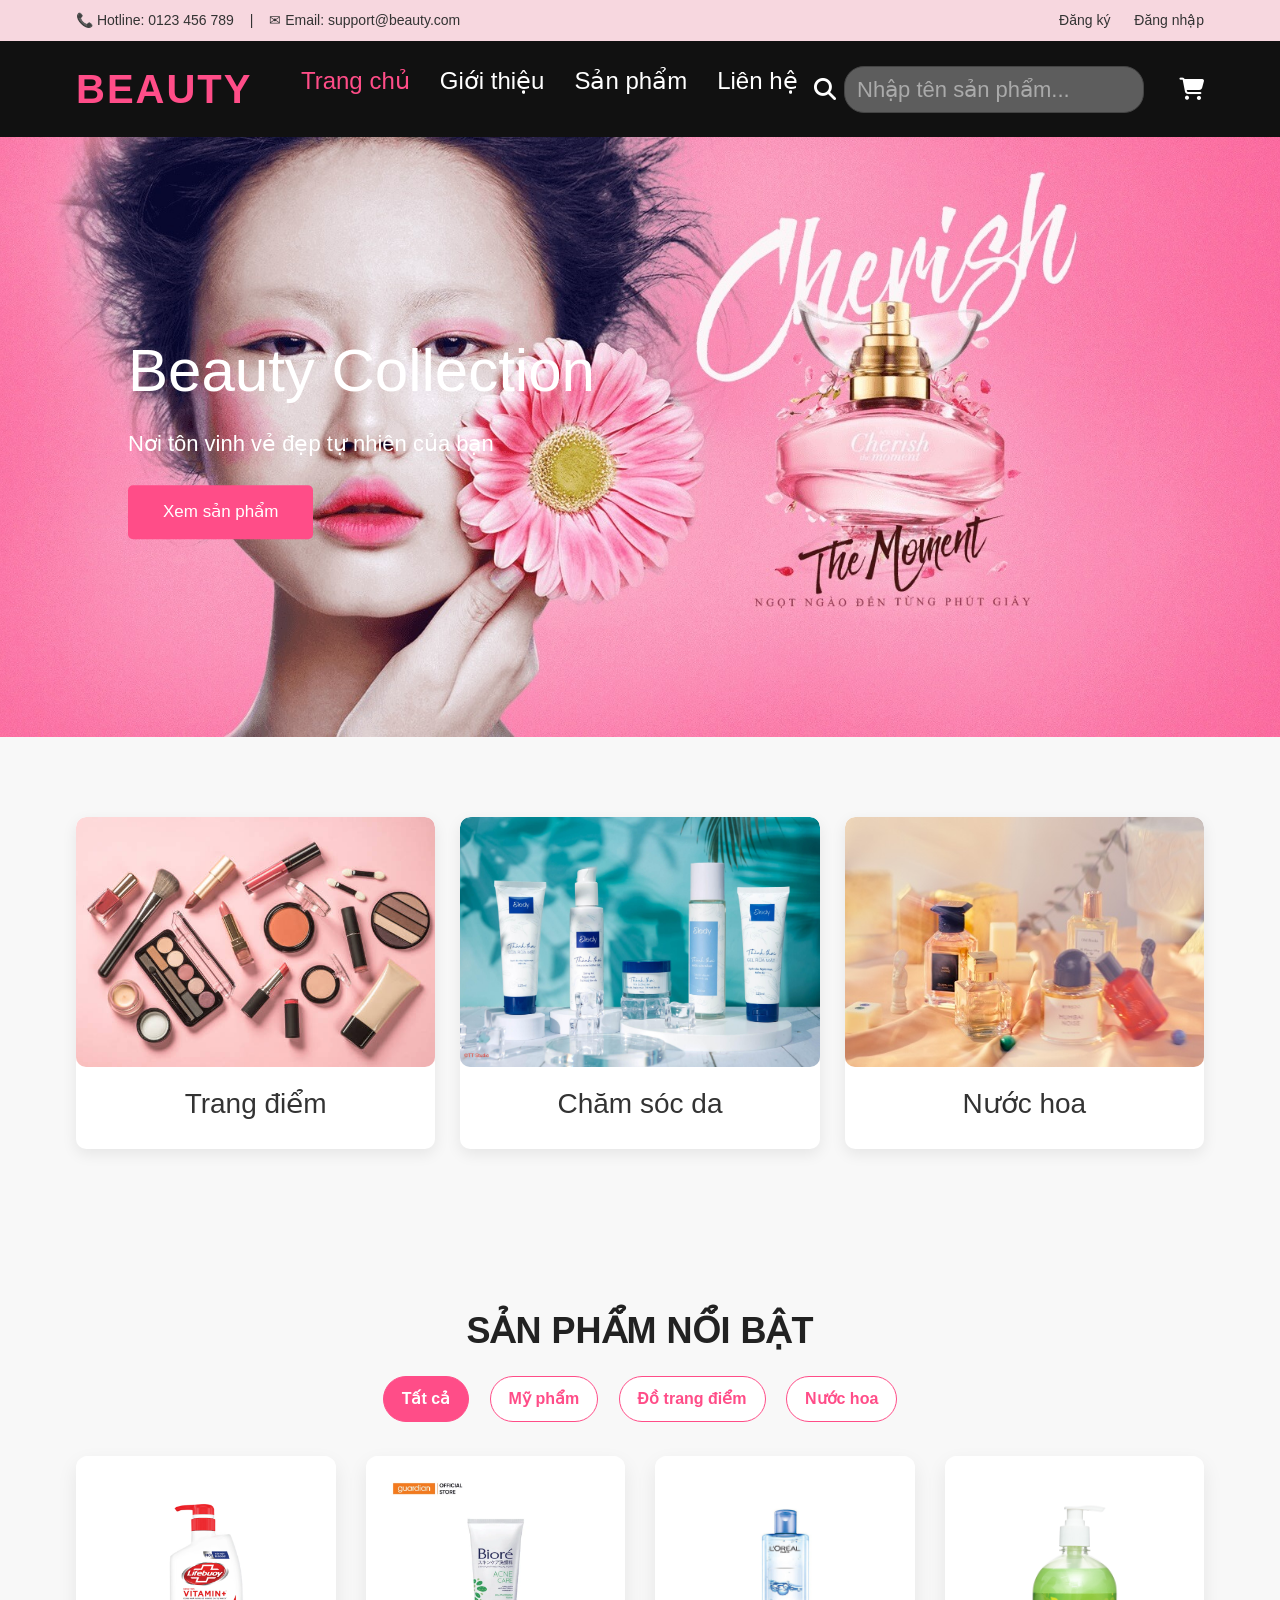
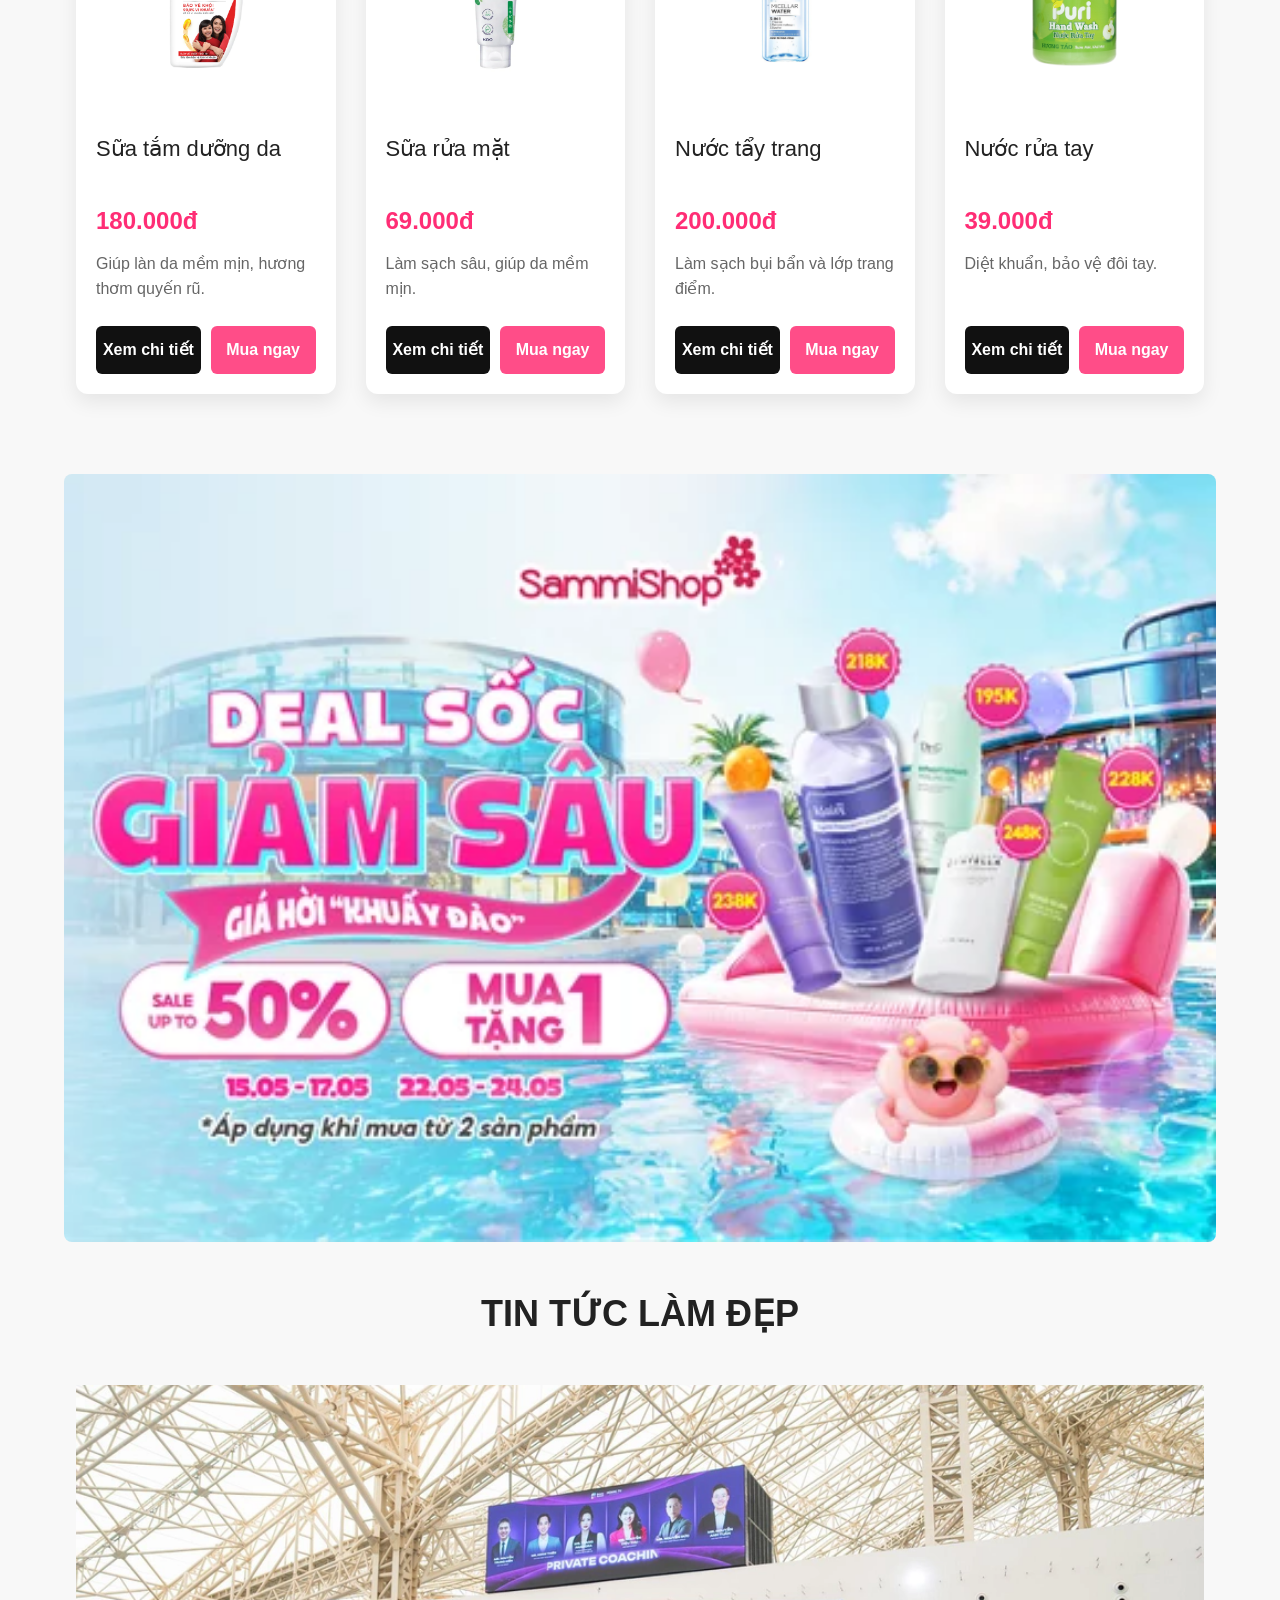
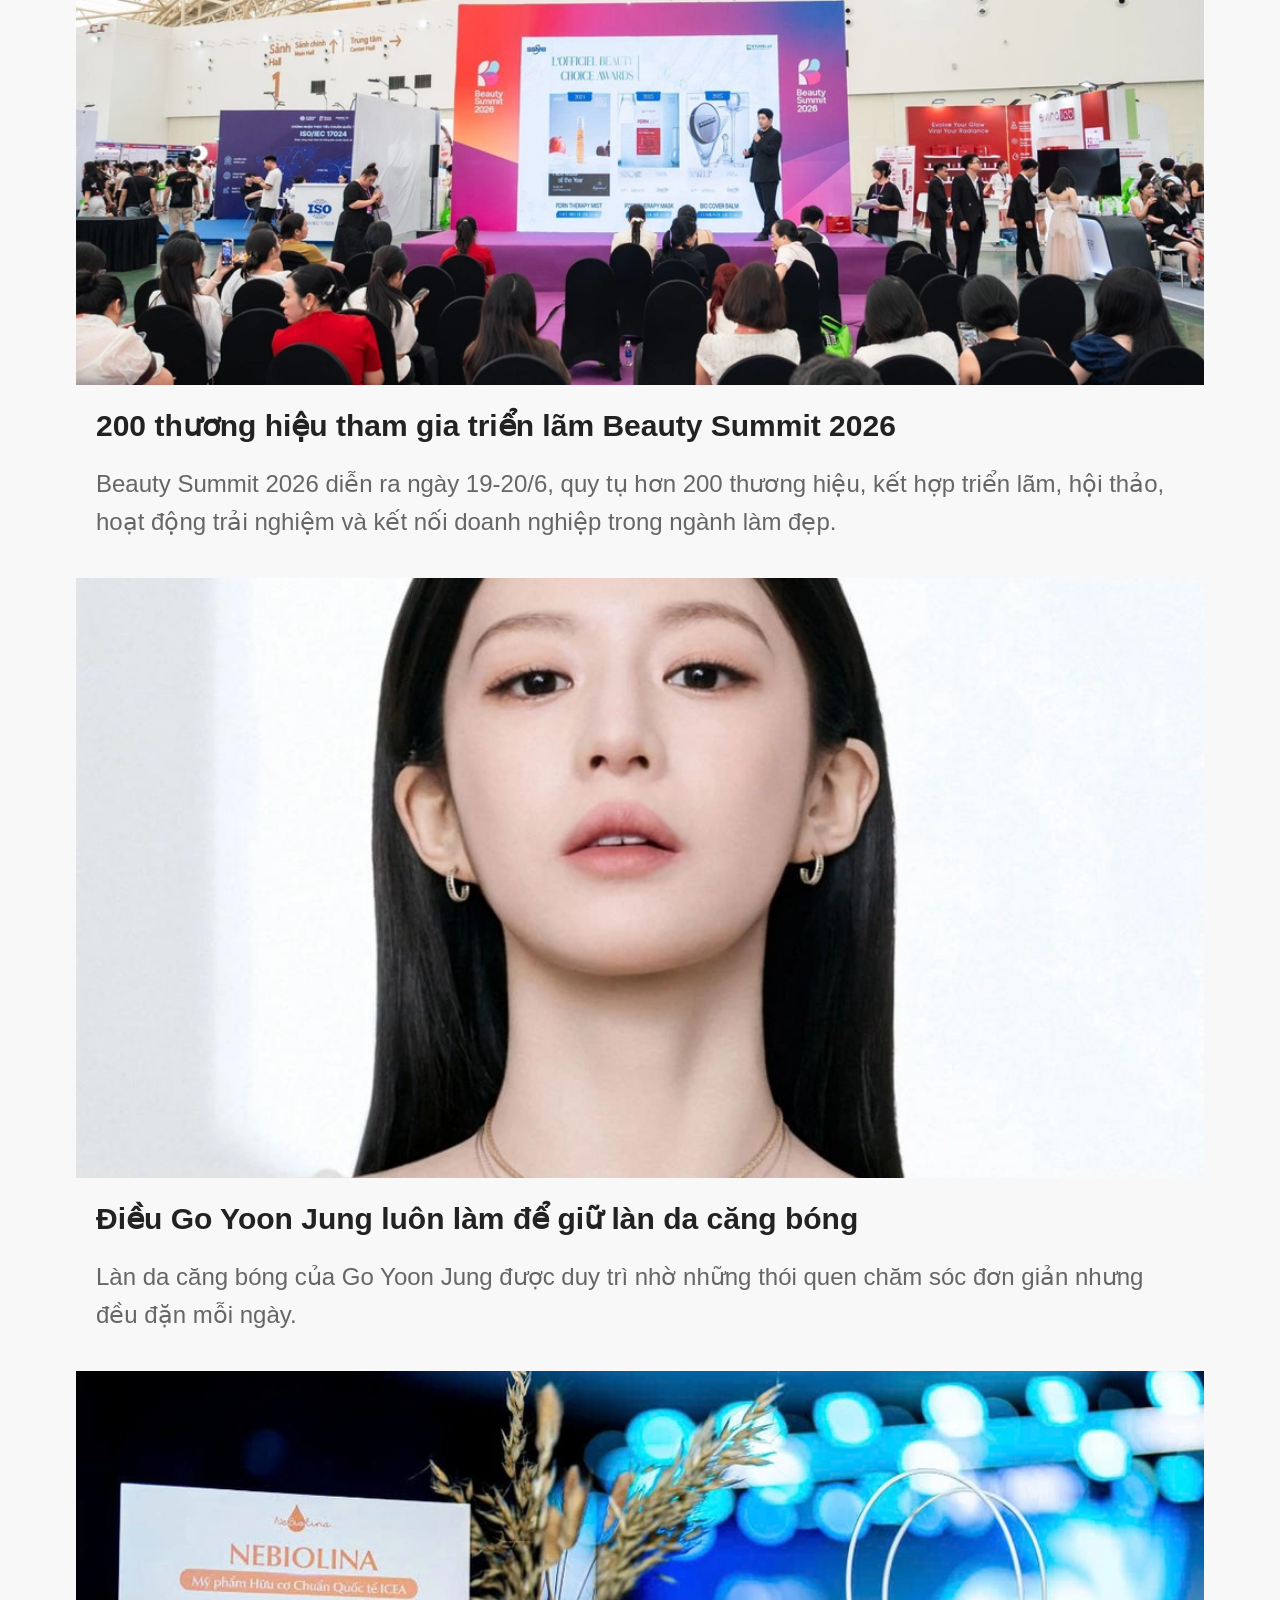
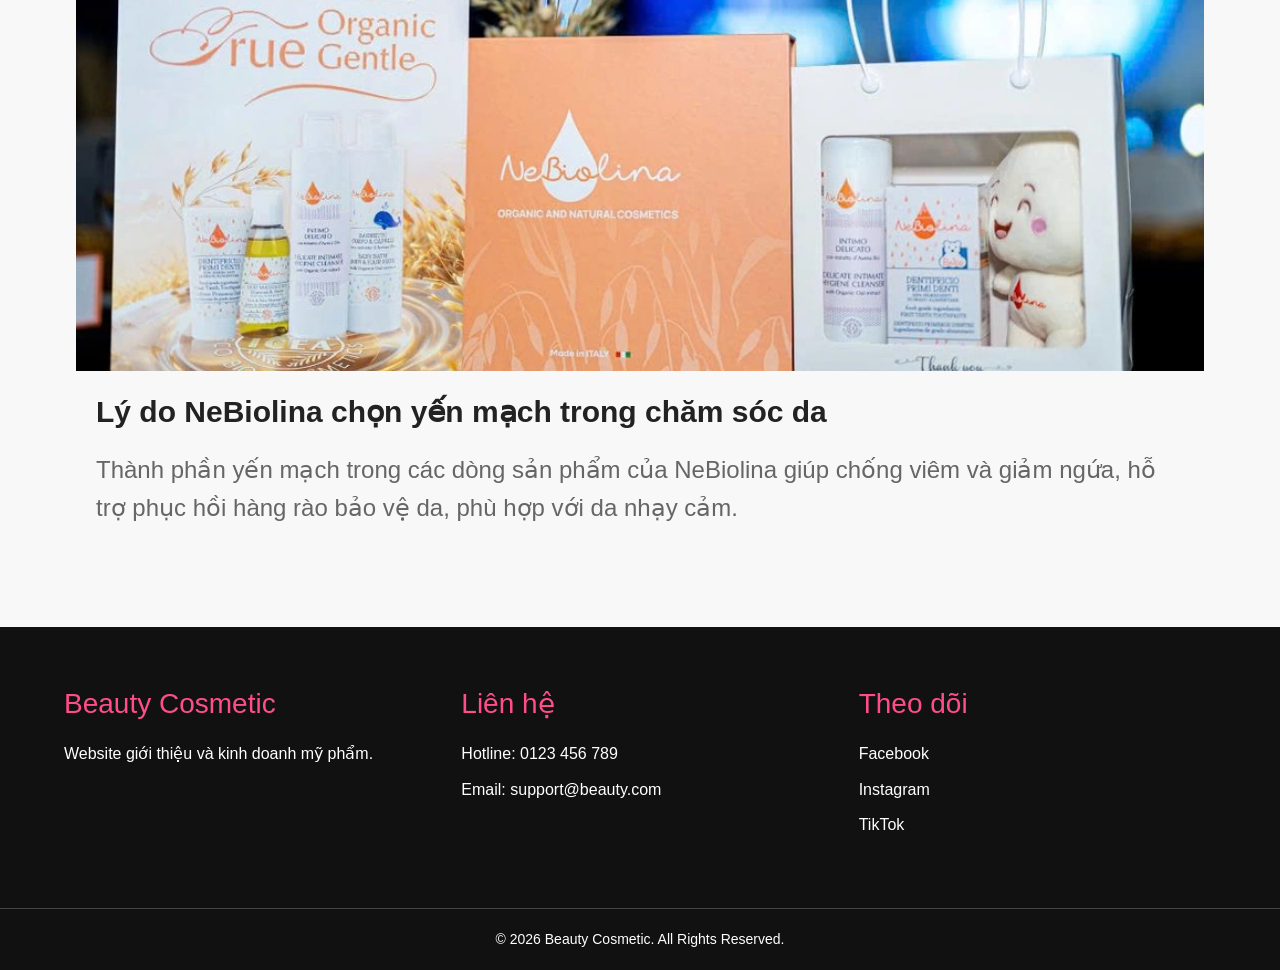
==== commit a4d6c394: "update 12/7" ====
--- a/index.html
+++ b/index.html
@@ -53,13 +53,13 @@
 
                 <ul>
 
-                    <li><a class="active" href="index.html" target="_blank">Trang chủ</a></li>
-
-                    <li><a href="/html/gioi-thieu.html" target="_blank">Giới thiệu</a></li>
-
-                    <li><a href="/html/san-pham.html" target="_blank">Sản phẩm</a></li>
-
-                    <li><a href="/html/lien-he.html" target="_blank">Liên hệ</a></li>
+                    <li><a class="active" href="index.html">Trang chủ</a></li>
+
+                    <li><a href="/html/gioi-thieu.html" >Giới thiệu</a></li>
+
+                    <li><a href="/html/san-pham.html" >Sản phẩm</a></li>
+
+                    <li><a href="/html/lien-he.html" >Liên hệ</a></li>
 
                 </ul>
 
@@ -105,7 +105,7 @@
                 Nơi tôn vinh vẻ đẹp tự nhiên của bạn
             </p>
 
-            <button>Xem sản phẩm</button>
+            <button><a href="https://www.ebay.com/itm/253868419510" target="_blank">Xem sản phẩm</a></button>
 
         </div>
 
@@ -160,6 +160,13 @@
     <section class="product"> 
 
         <h2>SẢN PHẨM NỔI BẬT</h2>
+        <!-- Danh sách sản phẩm nổi bật -->
+        <div class="filter-buttons">
+            <button class="category-btn active" data-category="all">Tất cả</button>
+            <button class="category-btn" data-category="my-pham">Mỹ phẩm</button>
+            <button class="category-btn" data-category="do-trang-diem">Đồ trang điểm</button>
+            <button class="category-btn" data-category="nuoc-hoa">Nước hoa</button>
+        </div>
 
          <div class="container" id="list">
 
--- a/css/styleindex.css
+++ b/css/styleindex.css
@@ -283,10 +283,31 @@
 
 .product h2{
     text-align:center;
-    margin-bottom:50px;
+    margin-bottom:20px;
     font-size:36px;
     font-weight:bold;
     color:#222;
+}
+.filter-buttons {
+    text-align:center;
+    margin-bottom:30px;
+}
+.filter-buttons .category-btn {
+    display:inline-block;
+    margin:4px 8px;
+    padding:10px 18px;
+    border:1px solid #ff4d88;
+    border-radius:999px;
+    background:#fff;
+    color:#ff4d88;
+    cursor:pointer;
+    transition:all .25s ease;
+    font-weight:600;
+}
+.filter-buttons .category-btn.active,
+.filter-buttons .category-btn:hover {
+    background:#ff4d88;
+    color:#fff;
 }
 .product .container{
     display:grid;
@@ -392,6 +413,21 @@
 }
 
 /* ==========================
+   EMPTY STATE
+========================== */
+
+.empty-state {
+    grid-column: 1 / -1;
+    background: #fff;
+    border: 1px dashed #ff4d88;
+    border-radius: 12px;
+    padding: 28px 20px;
+    text-align: center;
+    color: #d63384;
+    font-weight: bold;
+}
+
+/* ==========================
    PROMOTION: Khuyến mãi 
 ========================== */
 
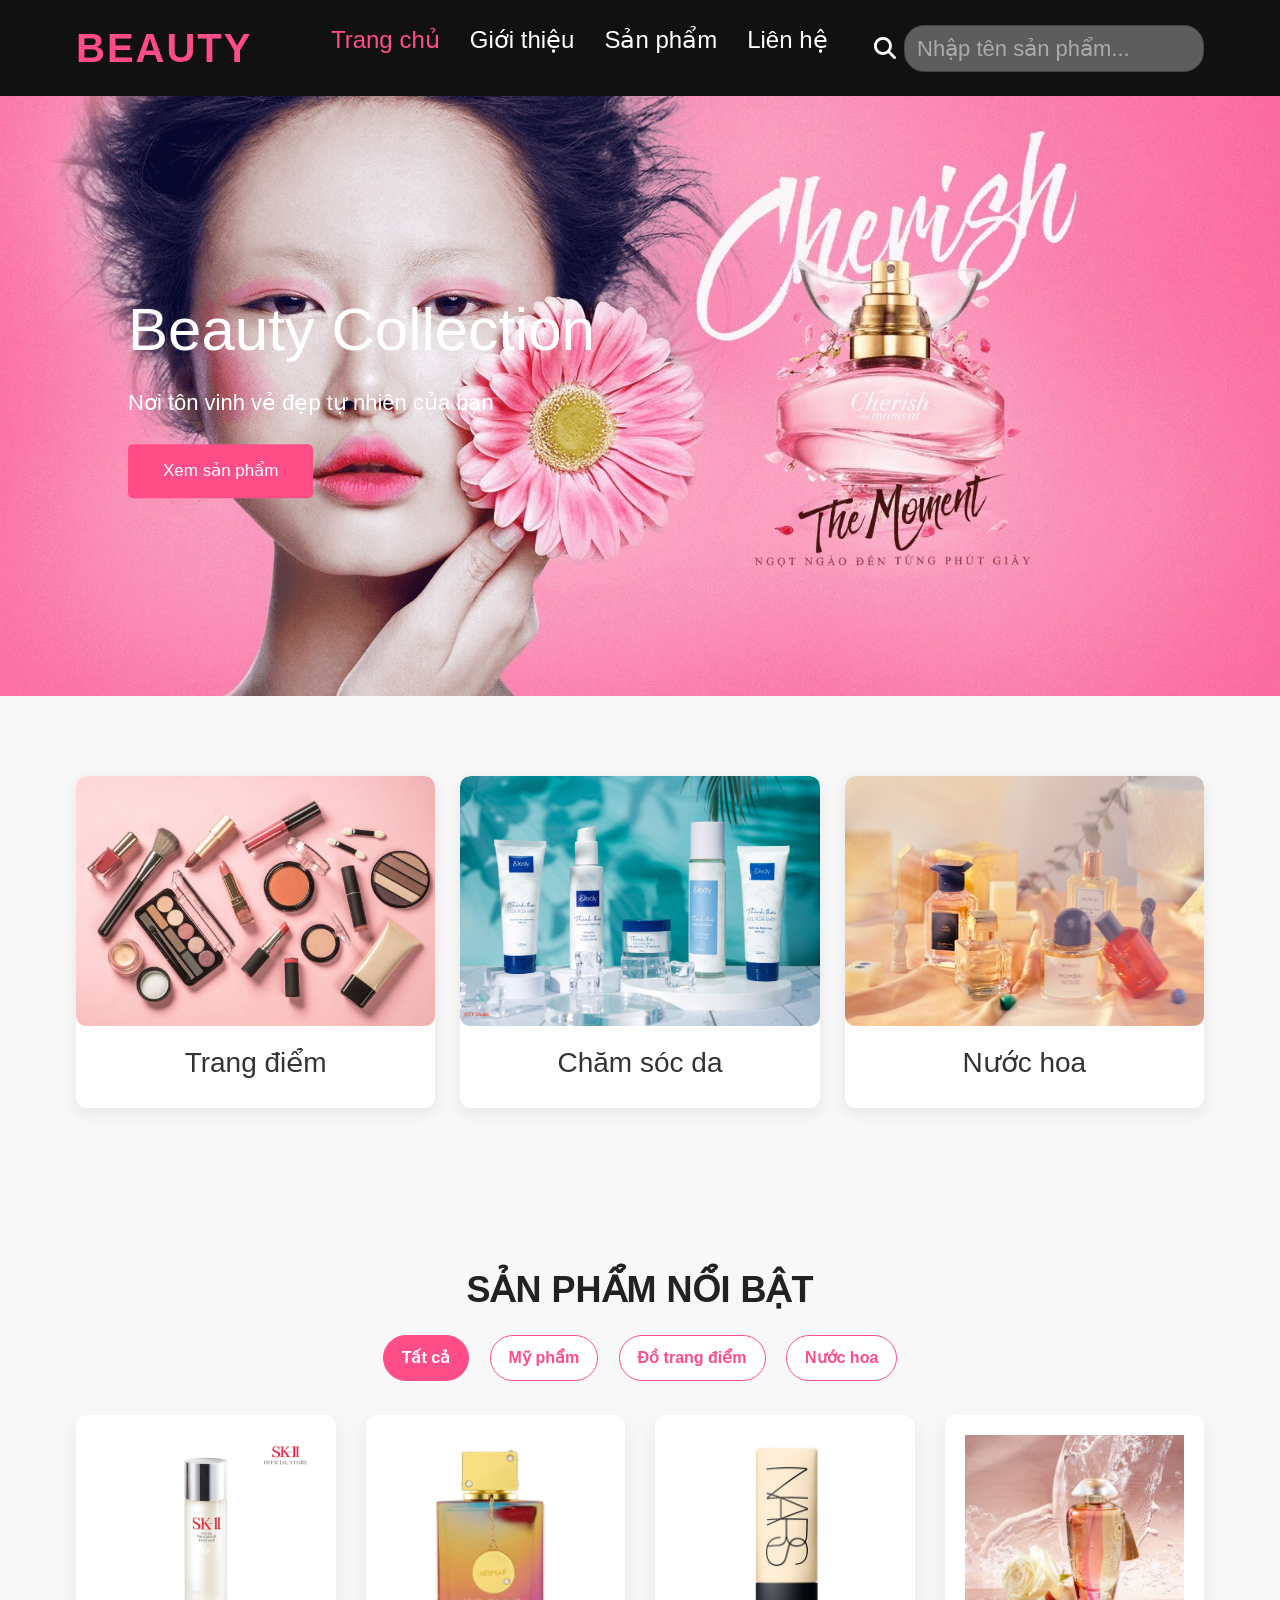
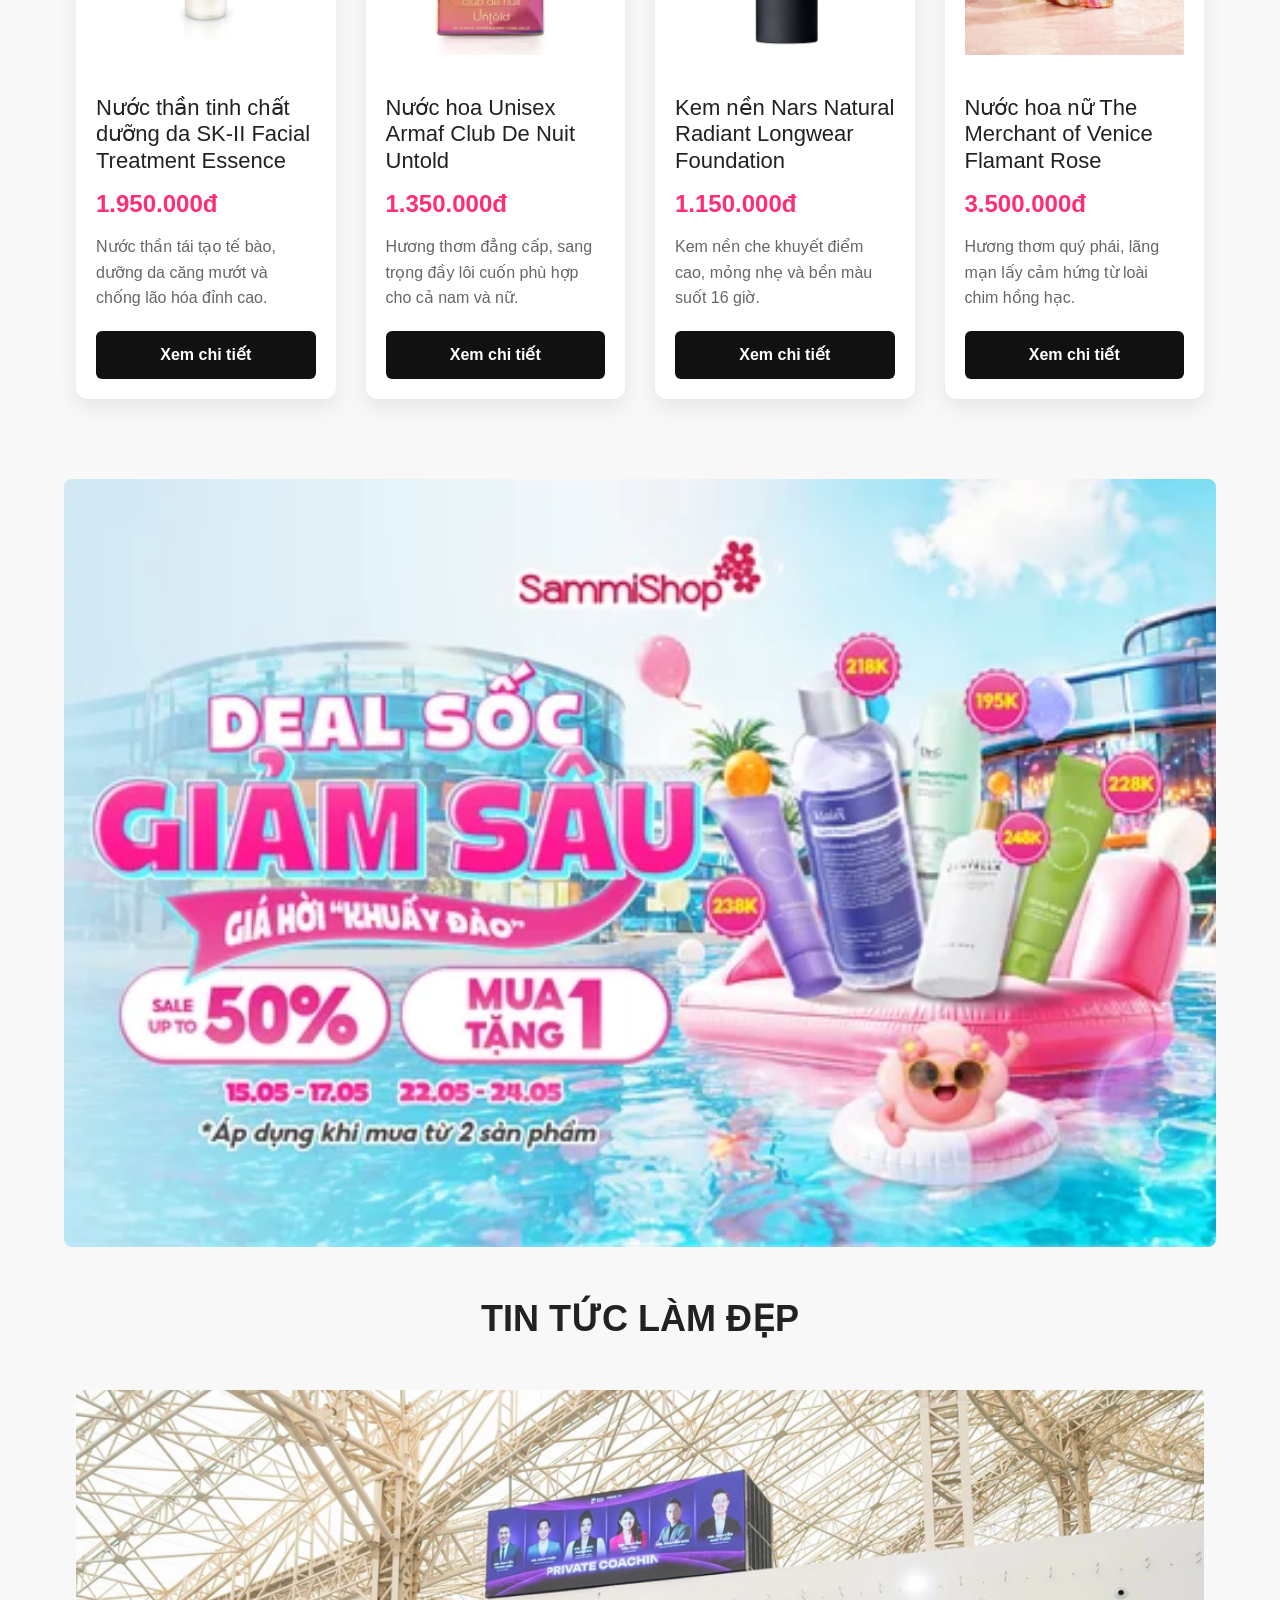
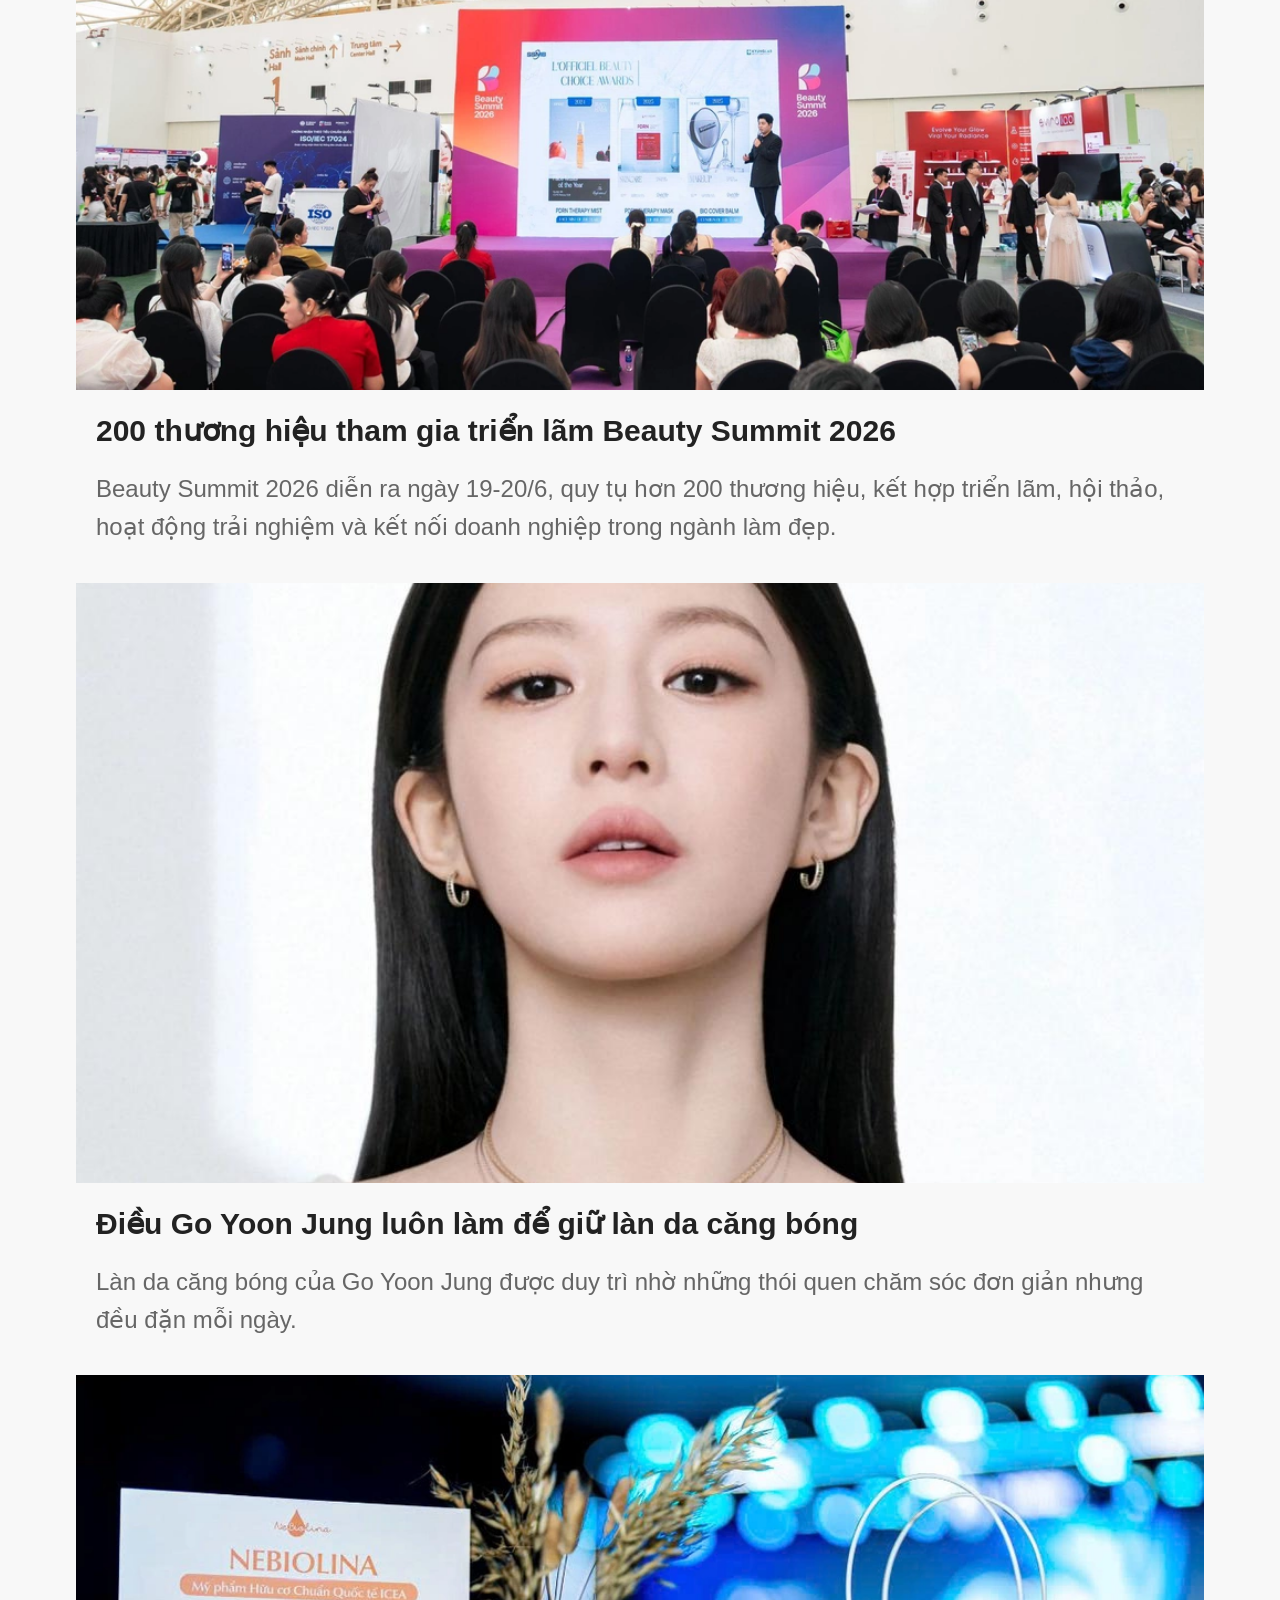
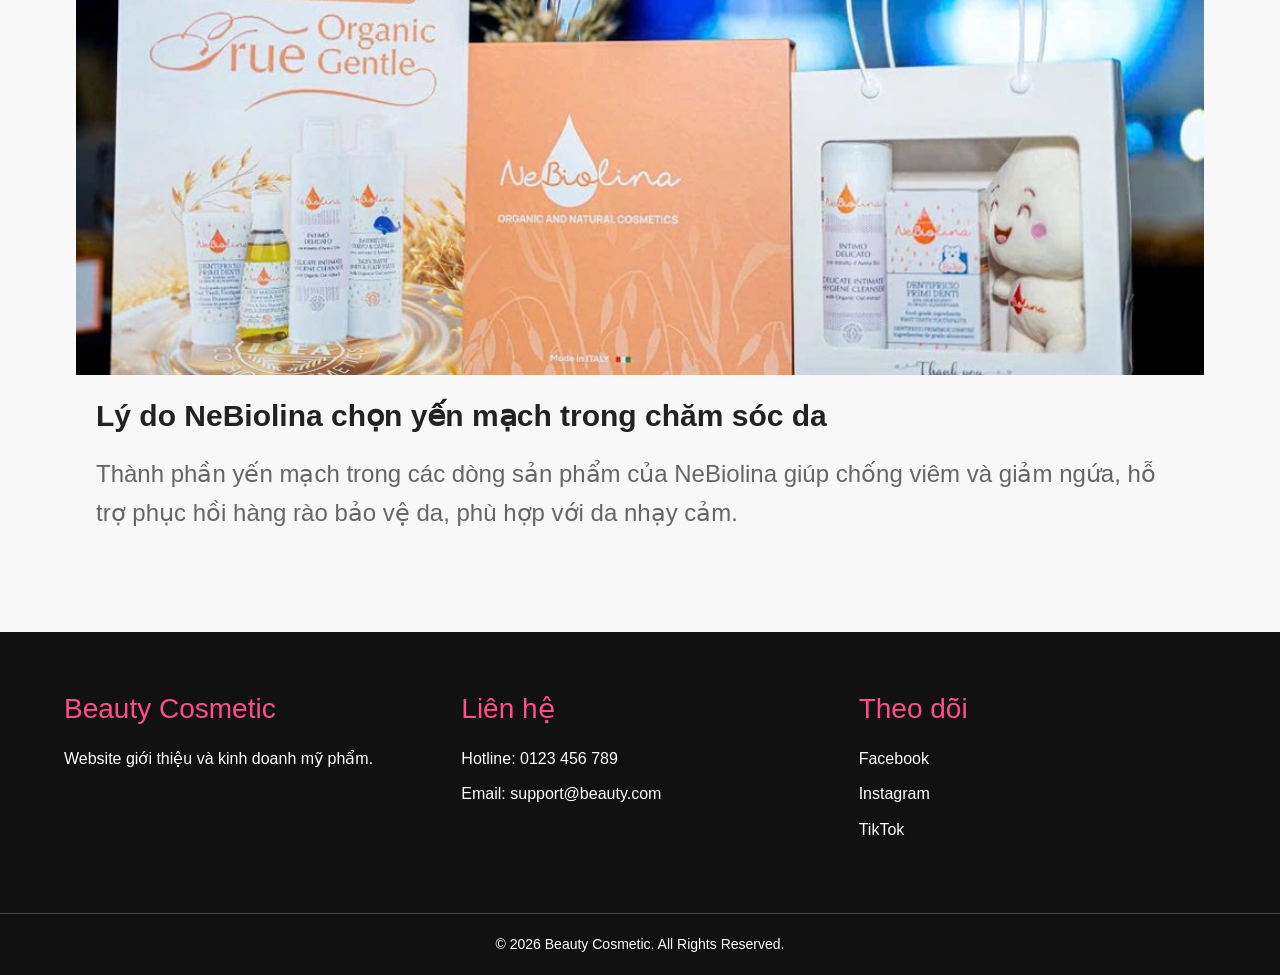
==== commit 63939907: "update word" ====
--- a/index.html
+++ b/index.html
@@ -18,26 +18,6 @@
 
 <body>
 
-    <!--================ HEADER TOP ================-->
-
-    <div class="top-header">
-
-        <div class="container">
-
-            <div class="top-left">
-                <span>📞 Hotline: 0123 456 789</span>
-                <span>|</span>
-                <span>✉ Email: support@beauty.com</span>
-            </div>
-
-            <div class="top-right">
-                <a href="/html/dang-ky.html">Đăng ký</a>
-                <a href="/html/dang-nhap.html">Đăng nhập</a>
-            </div>
-
-        </div>
-
-    </div>
 
     <!--================ MENU ================-->
 
@@ -78,8 +58,6 @@
                     </div>
 
               </div>
-                
-               <i class="fa-solid fa-cart-shopping"></i>
 
              </div>
                 
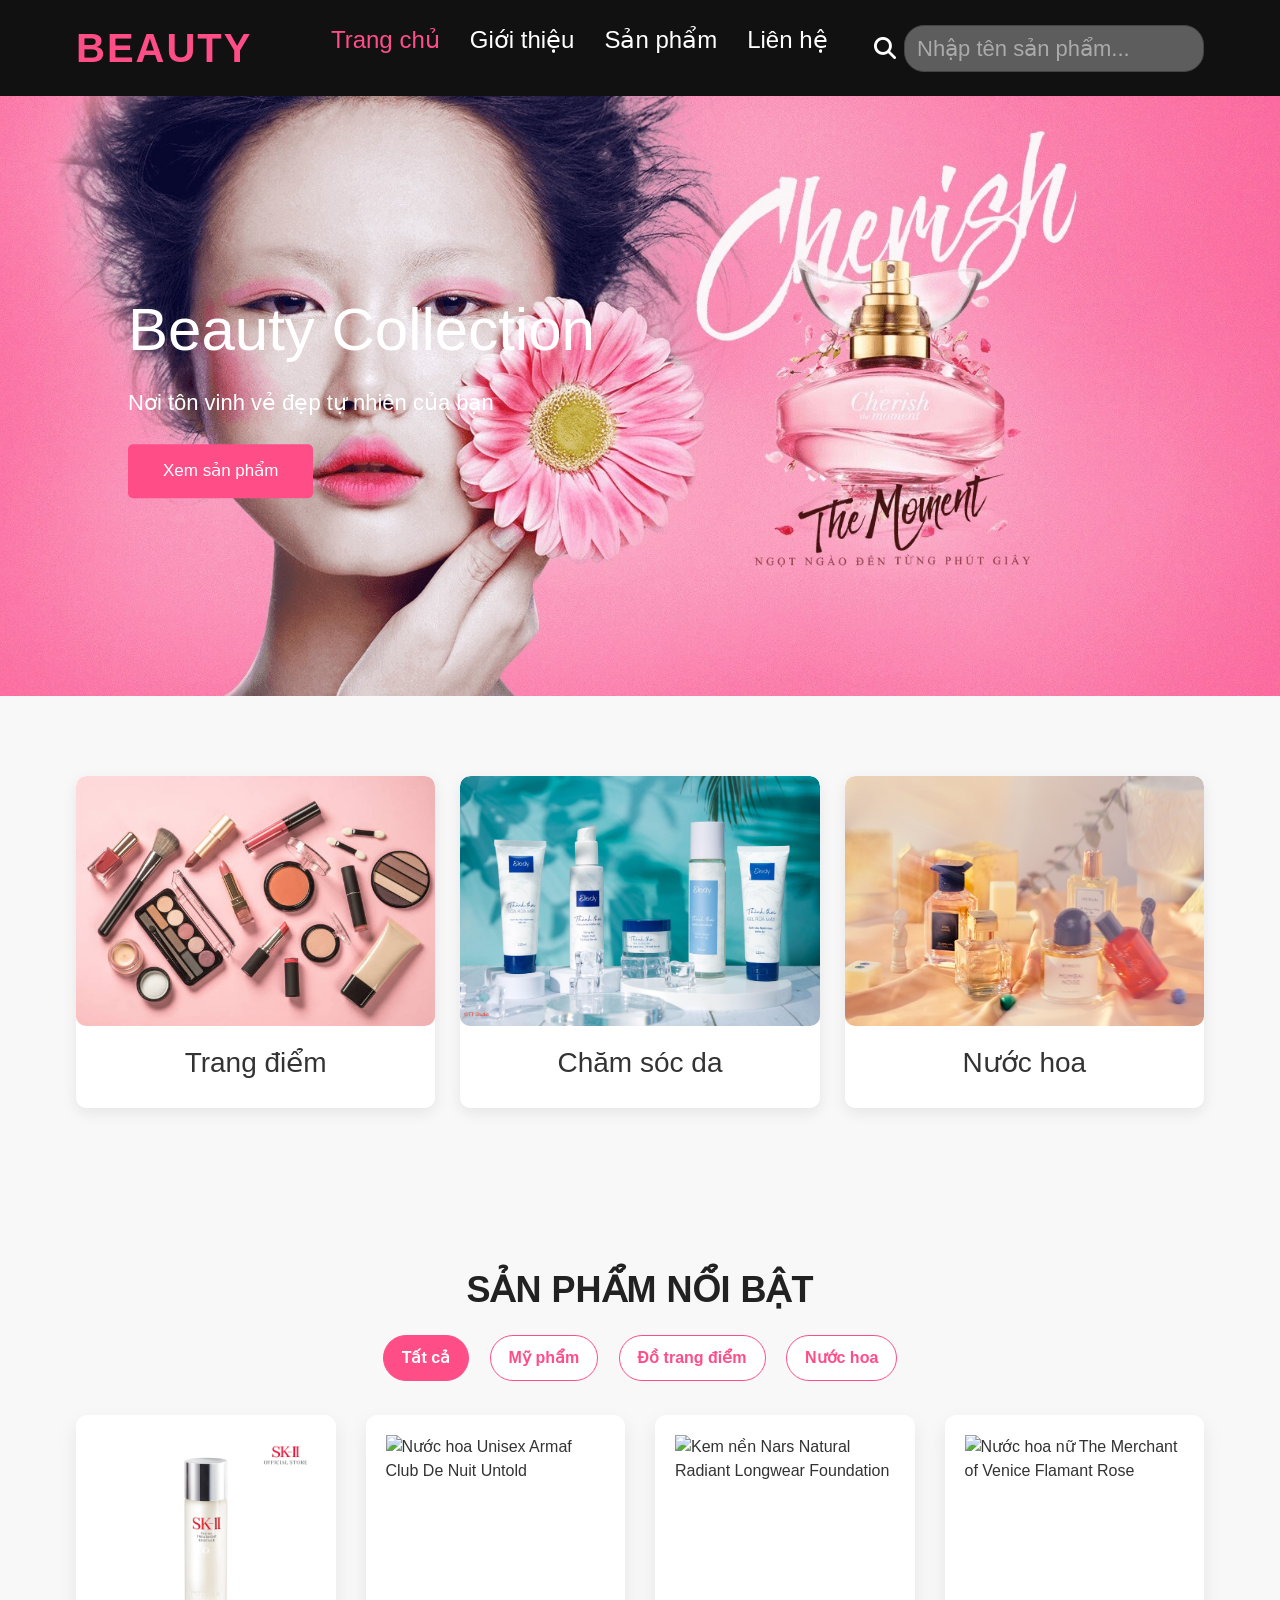
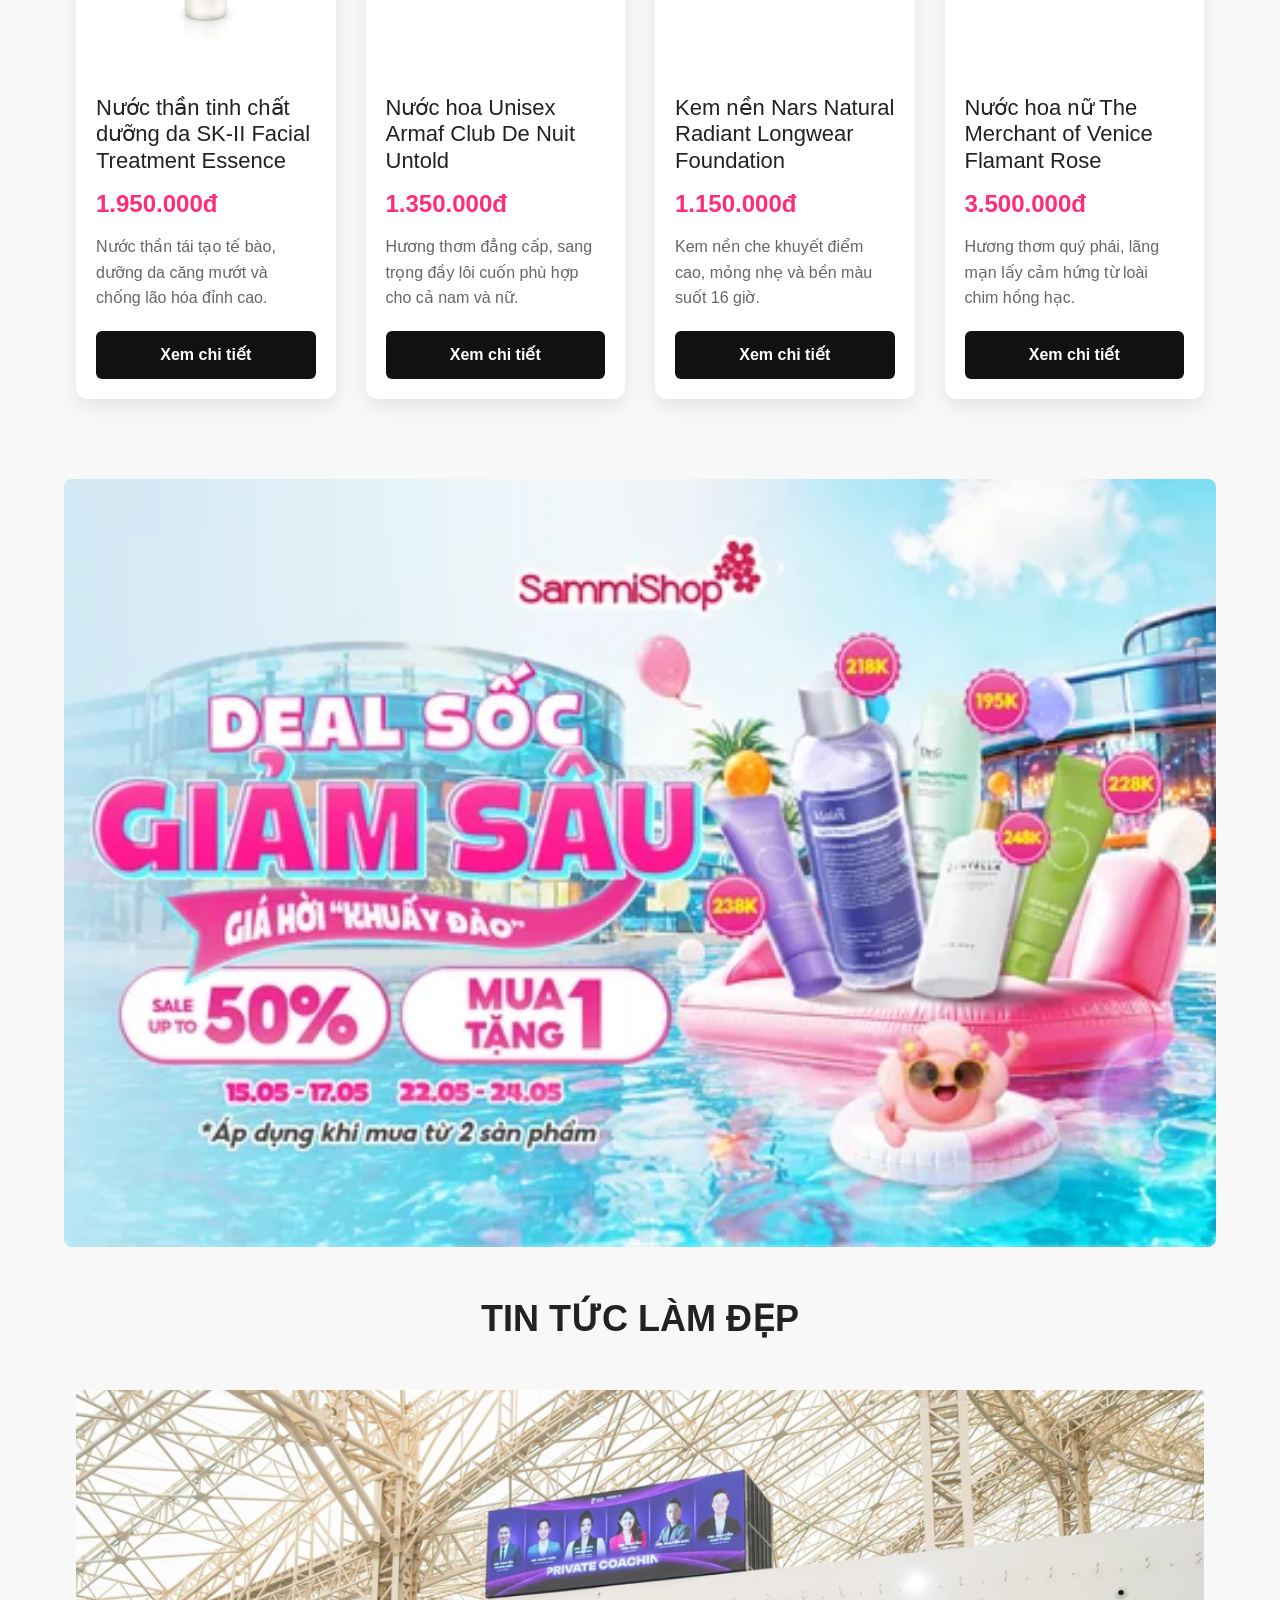
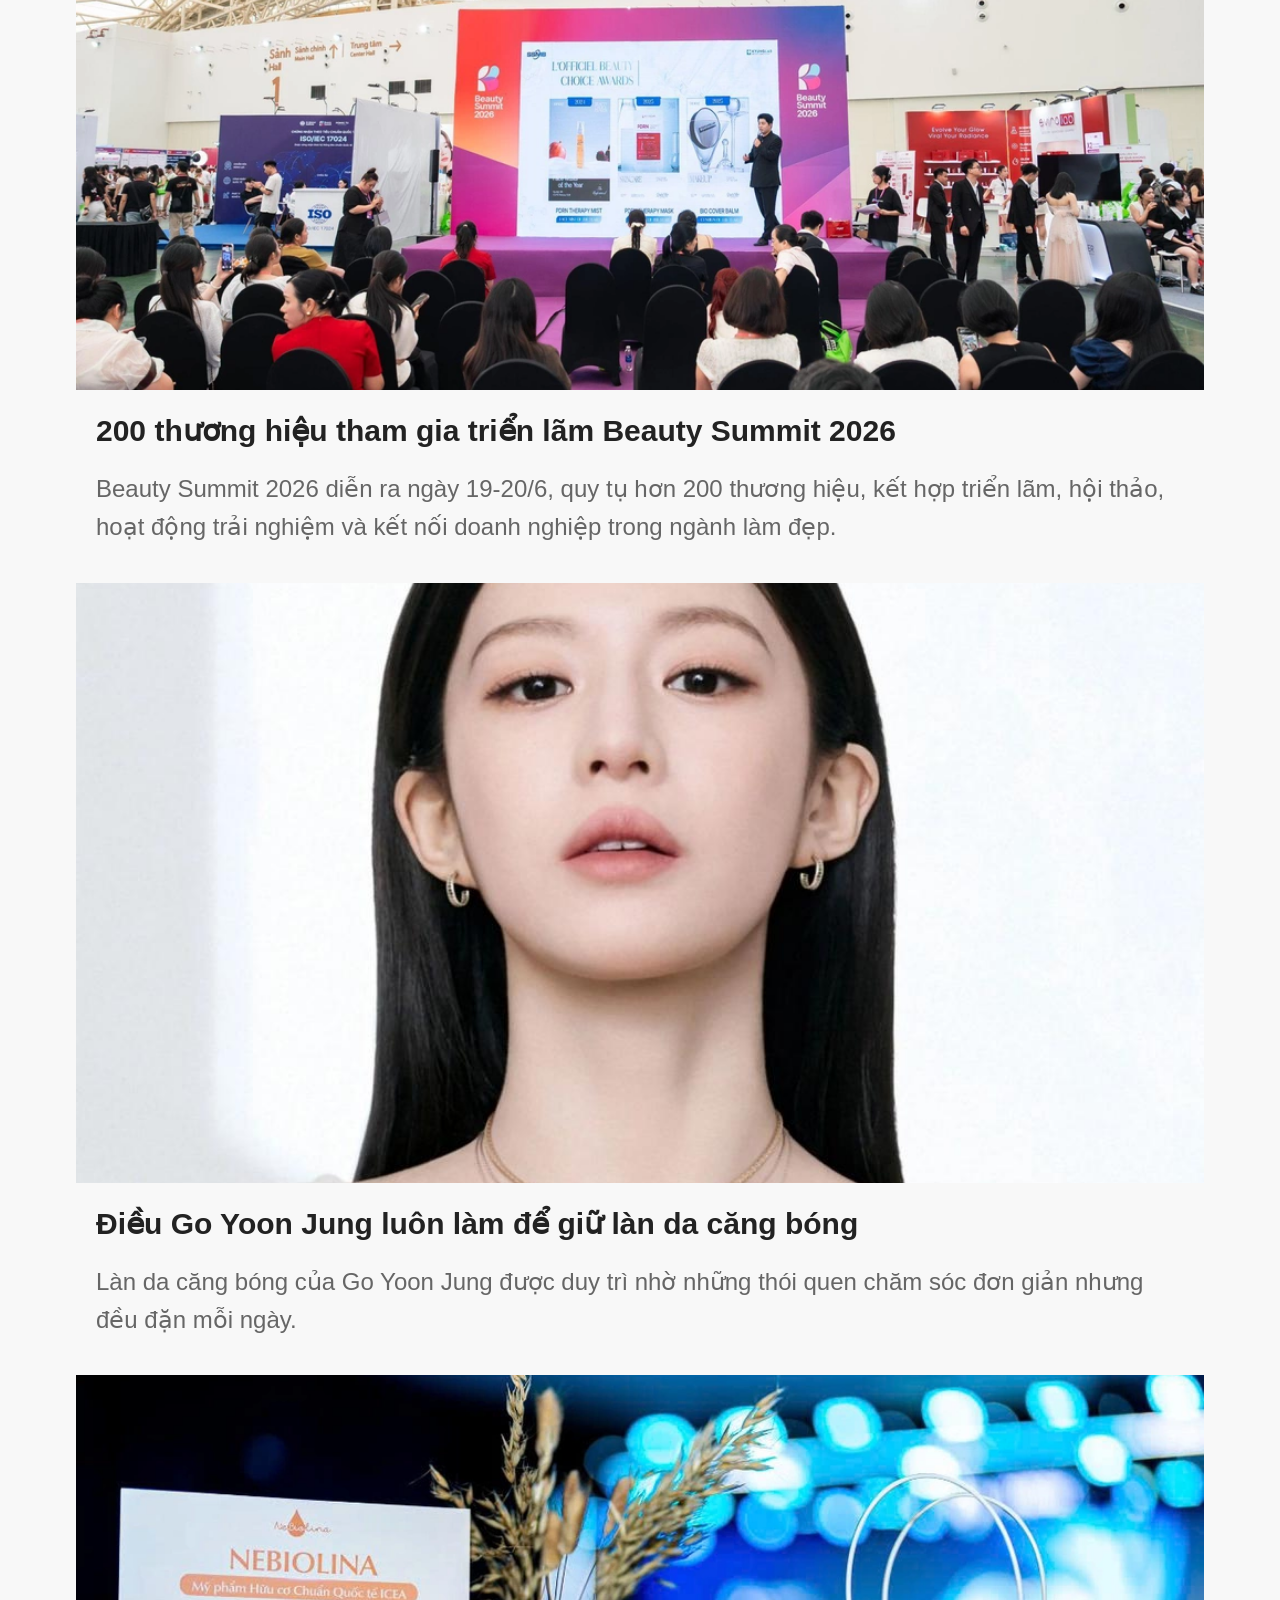
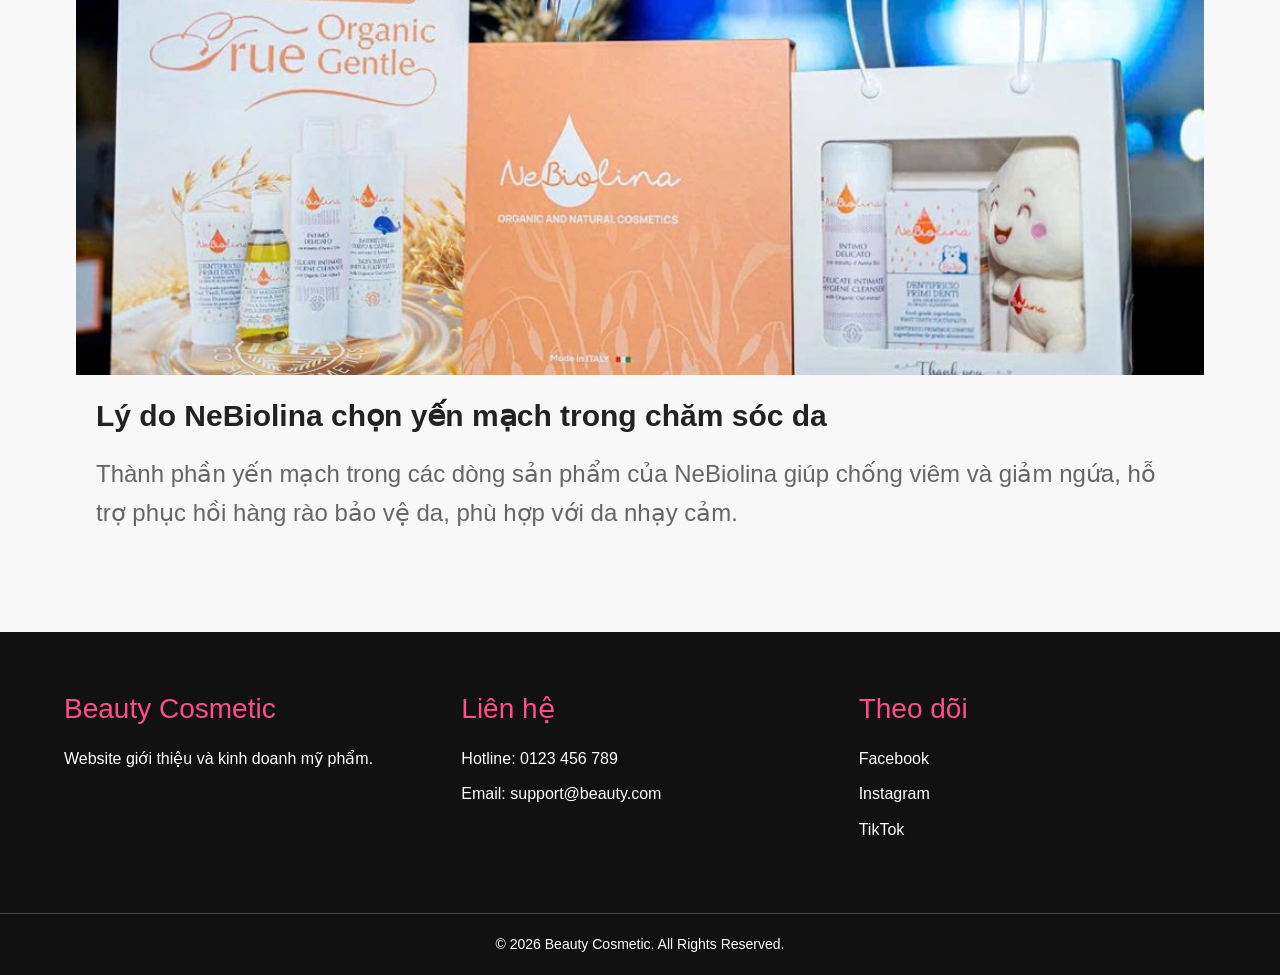
==== commit 5ec5fc49: "up" ====
--- a/index.html
+++ b/index.html
@@ -35,11 +35,11 @@
 
                     <li><a class="active" href="index.html">Trang chủ</a></li>
 
-                    <li><a href="/html/gioi-thieu.html" >Giới thiệu</a></li>
-
-                    <li><a href="/html/san-pham.html" >Sản phẩm</a></li>
-
-                    <li><a href="/html/lien-he.html" >Liên hệ</a></li>
+                    <li><a href="html/gioi-thieu.html" >Giới thiệu</a></li>
+
+                    <li><a href="html/san-pham.html" >Sản phẩm</a></li>
+
+                    <li><a href="html/lien-he.html" >Liên hệ</a></li>
 
                 </ul>
 
